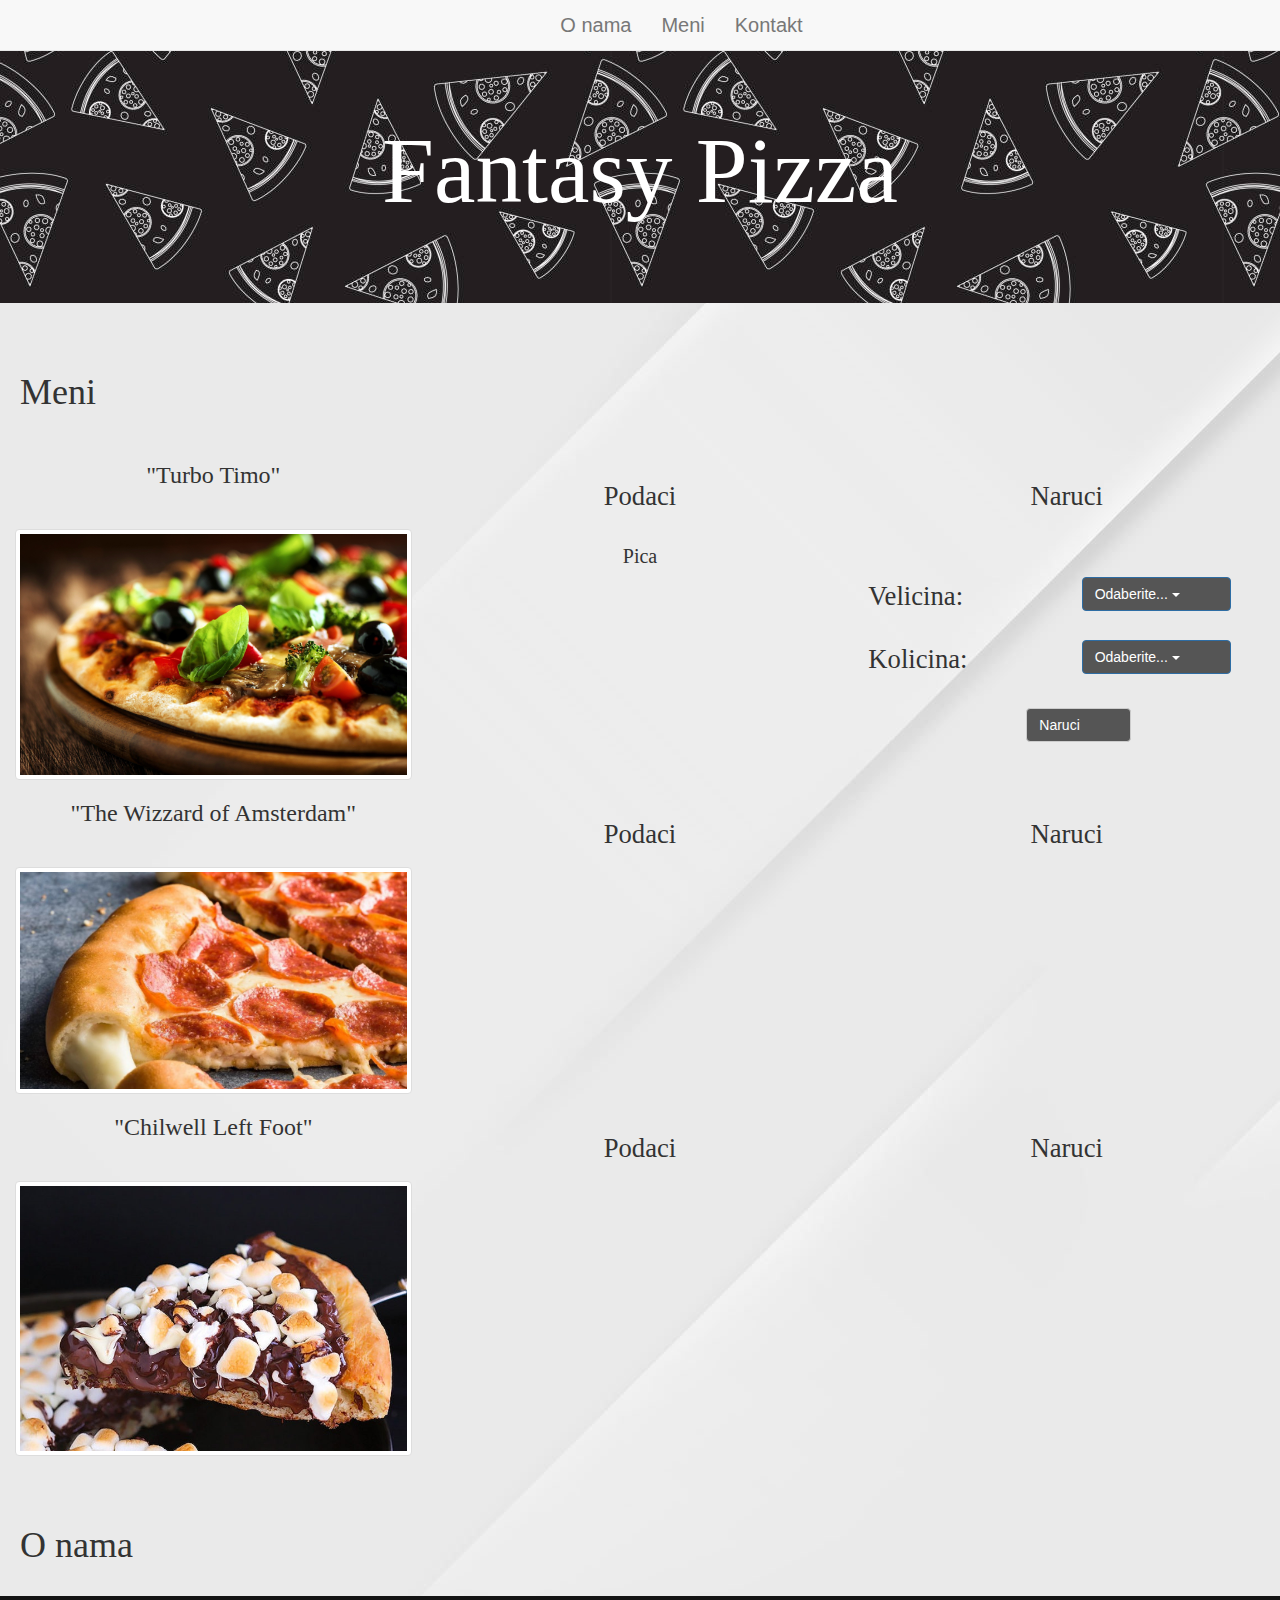
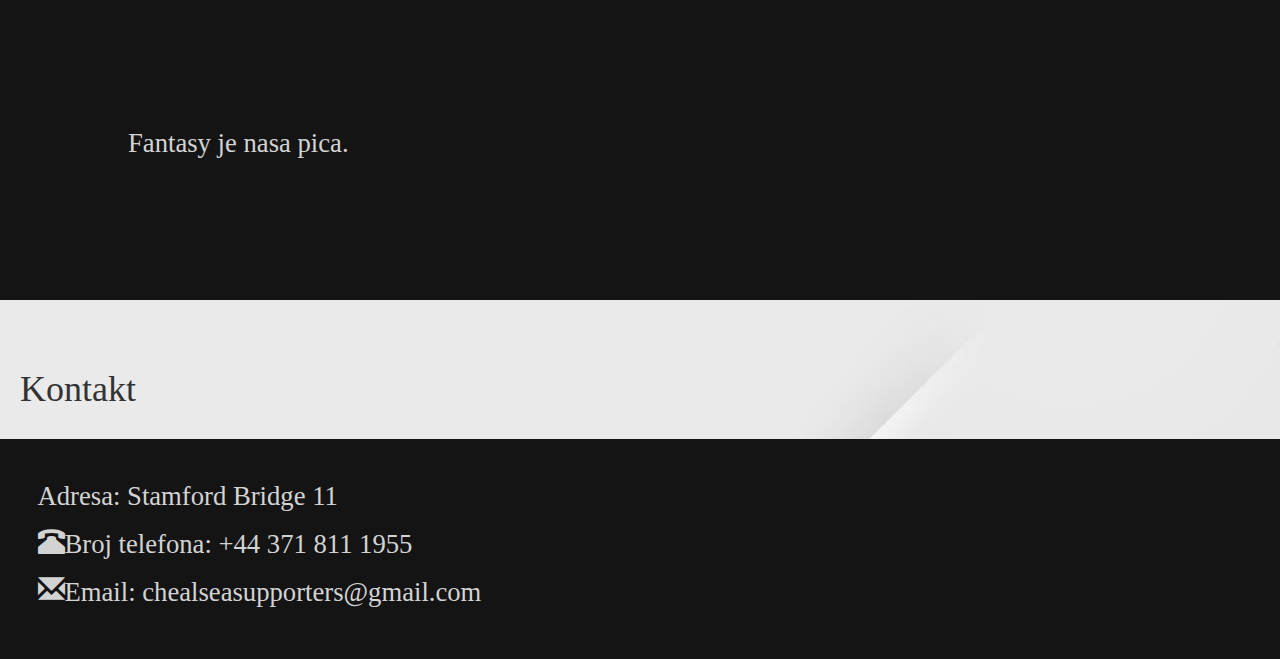
==== hw-2/domaci2.html @ 075308fd "promena" ====
<!DOCTYPE html>
<html>
<head>
	<meta charset="utf-8">
	<meta name="viewport" content="width=device-width, initial-scale=1">
  <link rel="stylesheet" href="https://maxcdn.bootstrapcdn.com/bootstrap/3.4.1/css/bootstrap.min.css">
  <script src="https://ajax.googleapis.com/ajax/libs/jquery/3.5.1/jquery.min.js"></script>
  <script src="https://maxcdn.bootstrapcdn.com/bootstrap/3.4.1/js/bootstrap.min.js"></script>
  <link rel="stylesheet" href="domaci2.css">
</head>


<body>
<nav class="navbar navbar-default navbar-fixed-top" ;>
		<div class="container-fluid">
			<div class="row">
				<ul class="nav navbar-nav" style="padding-left: 42.6%;">
					<li><a href="#Onama"> O nama</a></li>
					<li><a href="#Meni"> Meni</a></li>
					<li><a href="#Kontakt"> Kontakt</a></li>
			</div>
		</div>
	</nav>

	<div class="container-fluid" style="background-image: url('tamnapozadina.jpg');">
		<div class="row">
			<div class="col-md-12" style="padding-top: 50px; padding-bottom: 50px; background-image: url('pozadina.jpg');">
				<h1 style="font-size: 70pt; font-family: Cursive; text-align: center; color : white; ">
				    Fantasy Pizza</h1>
			</div>
		</div>

		<div class="row";>
			<h1 id="Meni">Meni</h1>
		</div>



		<div class="row">
			<div class="col-md-4";>
				<h4>"Turbo Timo"</h4>
				<img src="pica1.jpg" class="img-thumbnail">
			</div>
			<div class="col-md-4">
				<h3>Podaci</h3>
				<p style="font-size: 15pt; text-align: center; padding-top: 20px;"> Pica </p>
			</div>
		
			
			<div class="col-md-4">
				<h3 style="margin-bottom: 50px;">Naruci</h3>

				<div class="row">

					<div class="col-md-6">
						<p style="padding-top: 15px;">Velicina: </p>
					</div>

					<div class="col-md-6">
						<div class="dropdown">
	  						<button class="btn btn-primary dropdown-toggle" type="button" data-toggle="dropdown" style="background-color: #555555; color:white;">Odaberite...
	  						<span class="caret"></span></button>
	  						<ul class="dropdown-menu">
							    <li><a>vel1</a></li>
							    <li><a>vel2</a></li>
							    <li><a>vel3</a></li>
					  		</ul>
						</div>
					</div>



				</div>


				<div class="row">

					<div class="col-md-6">
						<p style="padding-top: 15px;">Kolicina: </p>
					</div>

					<div class="col-md-6">
						<div class="dropdown">
	  						<button class="btn btn-primary dropdown-toggle" type="button" data-toggle="dropdown" style="background-color: #555555; color:white;">Odaberite...
	  						<span class="caret"></span></button>
	  						<ul class="dropdown-menu">
							    <li><a>koll1</a></li>
							    <li><a>kol2</a></li>
							    <li><a>kol3</a></li>
					  		</ul>
						</div>
					</div>



				</div>


				<div class="row">
						<button type="button" class="btn btn-default" style="background-color: #555555; color:white;">Naruci</button>
					
				</div>
				</div>

		</div>



         <div class="row">
			<div class="col-md-4">
				<h4>"The Wizzard of Amsterdam"</h4>
				<img src="pica2.jpg" class="img-thumbnail">
			</div>
			<div class="col-md-4">
				<h3>Podaci</h3>
			</div>
			<div class="col-md-4">
				<h3>Naruci</h3>
			</div>
		</div>



		<div class="row">
			<div class="col-md-4">
				<h4>"Chilwell Left Foot"</h4>
				<img src="pica3.jpg" class="img-thumbnail">
			</div>
			<div class="col-md-4">
				<h3>Podaci</h3>
			</div>
			<div class="col-md-4">
				<h3>Naruci</h3>
			</div>
		</div>

		<div class="row">
			<h1 id="Onama">O nama</h1>
		</div>

		<div class="row">
			<div class="col-md-12" style="padding: 10%;background-color: rgb(20, 20, 20);color: lightgrey;">
				<p class="p1">Fantasy je nasa pica.</p>
			</div>
		</div>


	</div>
	<footer class="container-fluid">
		<div class="row" style="background-image: url('tamnapozadina.jpg');">
				<h1 id="Kontakt" >Kontakt</h1>
		</div>

		<div class="row" style="padding: 3%; background-color: rgb(20, 20, 20); color: lightgrey; ">
			<p>Adresa: Stamford Bridge 11</p>
			<p><span class="glyphicon glyphicon-phone-alt"></span>Broj telefona: +44 371 811 1955</p>
			<p><span class="glyphicon glyphicon-envelope"></span>Email: chealseasupporters@gmail.com</p>

		</div>
	</footer>

</body>
</html>



</body>
</html>
---- hw-2/domaci2.css ----
a{
	color: white;
	font-size: 15pt;
}
a:link{

	text-decoration: none;

}
h1{
	margin-top: 50px;
	padding: 20px;
	font-family: Cursive;
}


h3{
	text-align: center;
	margin-top: 40px;
	font-family: Cursive;
	font-size: 20pt;
}

img{
	width:100%;
	height: 350px;
	margin-top: 30px;
	
}
p{
	font-size:20pt;
	font-family: Cursive;


}

h4{
	text-align: center;
	margin-top: 20px;
	font-family: Cursive;
	font-size: 18pt;
}
.dropdown-toggle{
	margin-top: 15px;
	text-align: center;
	padding-right: 50px; 
}

.btn-default{
	float: left;
	padding-right: 50px;
	margin-left: 173px;
	margin-top: 20px;
}
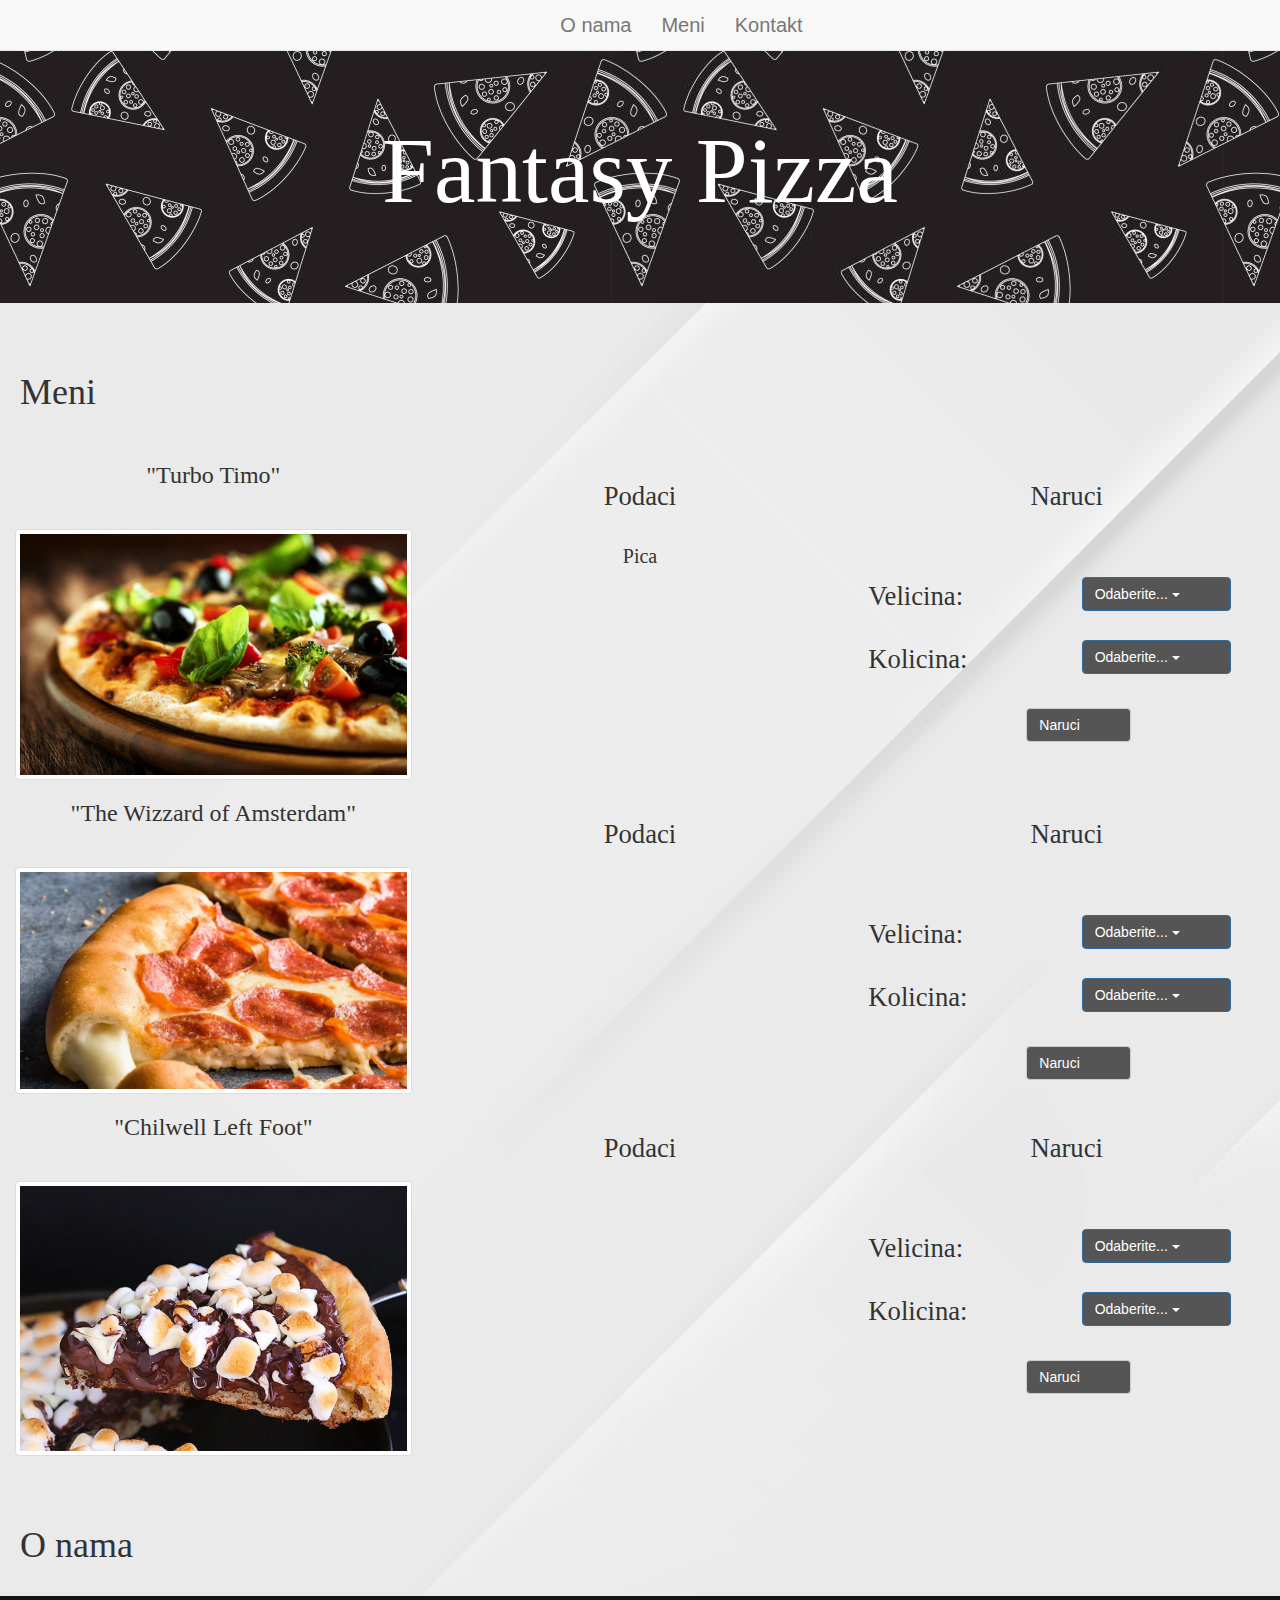
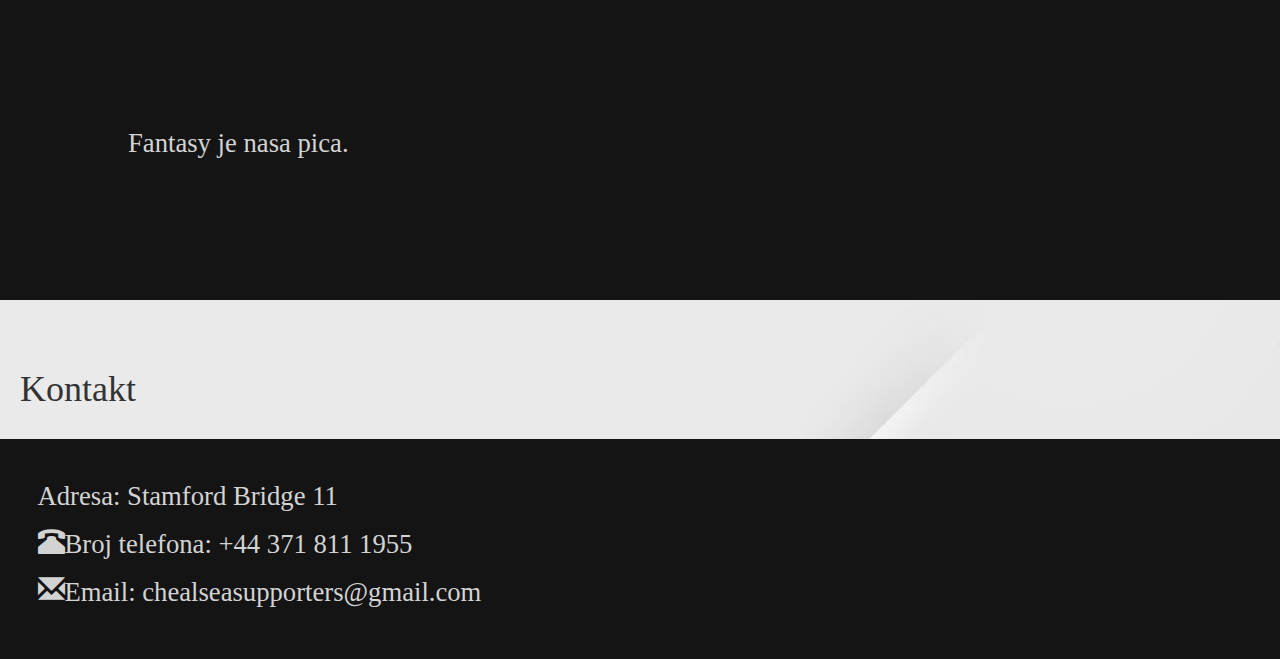
==== commit 08b59f0e: "promena" ====
--- a/hw-2/domaci2.html
+++ b/hw-2/domaci2.html
@@ -61,9 +61,9 @@
 	  						<button class="btn btn-primary dropdown-toggle" type="button" data-toggle="dropdown" style="background-color: #555555; color:white;">Odaberite...
 	  						<span class="caret"></span></button>
 	  						<ul class="dropdown-menu">
-							    <li><a>vel1</a></li>
-							    <li><a>vel2</a></li>
-							    <li><a>vel3</a></li>
+							    <li><a>22cm</a></li>
+							    <li><a>30cm</a></li>
+							    <li><a>50cm</a></li>
 					  		</ul>
 						</div>
 					</div>
@@ -84,9 +84,9 @@
 	  						<button class="btn btn-primary dropdown-toggle" type="button" data-toggle="dropdown" style="background-color: #555555; color:white;">Odaberite...
 	  						<span class="caret"></span></button>
 	  						<ul class="dropdown-menu">
-							    <li><a>koll1</a></li>
-							    <li><a>kol2</a></li>
-							    <li><a>kol3</a></li>
+							    <li><a>1</a></li>
+							    <li><a>2</a></li>
+							    <li><a>3</a></li>
 					  		</ul>
 						</div>
 					</div>
@@ -114,9 +114,62 @@
 			<div class="col-md-4">
 				<h3>Podaci</h3>
 			</div>
-			<div class="col-md-4">
-				<h3>Naruci</h3>
-			</div>
+			
+			<div class="col-md-4">
+				<h3 style="margin-bottom: 50px;">Naruci</h3>
+
+				<div class="row">
+
+					<div class="col-md-6">
+						<p style="padding-top: 15px;">Velicina: </p>
+					</div>
+
+					<div class="col-md-6">
+						<div class="dropdown">
+	  						<button class="btn btn-primary dropdown-toggle" type="button" data-toggle="dropdown" style="background-color: #555555; color:white;">Odaberite...
+	  						<span class="caret"></span></button>
+	  						<ul class="dropdown-menu">
+							    <li><a>22cm</a></li>
+							    <li><a>30cm</a></li>
+							    <li><a>50cm</a></li>
+					  		</ul>
+						</div>
+					</div>
+
+
+
+				</div>
+
+
+				<div class="row">
+
+					<div class="col-md-6">
+						<p style="padding-top: 15px;">Kolicina: </p>
+					</div>
+
+					<div class="col-md-6">
+						<div class="dropdown">
+	  						<button class="btn btn-primary dropdown-toggle" type="button" data-toggle="dropdown" style="background-color: #555555; color:white;">Odaberite...
+	  						<span class="caret"></span></button>
+	  						<ul class="dropdown-menu">
+							    <li><a>1</a></li>
+							    <li><a>2</a></li>
+							    <li><a>3</a></li>
+					  		</ul>
+						</div>
+					</div>
+
+
+
+				</div>
+
+
+				<div class="row">
+						<button type="button" class="btn btn-default" style="background-color: #555555; color:white;">Naruci</button>
+					
+				</div>
+				</div>
+
 		</div>
 
 
@@ -130,8 +183,61 @@
 				<h3>Podaci</h3>
 			</div>
 			<div class="col-md-4">
-				<h3>Naruci</h3>
-			</div>
+				<h3 style="margin-bottom: 50px;">Naruci</h3>
+
+				<div class="row">
+
+					<div class="col-md-6">
+						<p style="padding-top: 15px;">Velicina: </p>
+					</div>
+
+					<div class="col-md-6">
+						<div class="dropdown">
+	  						<button class="btn btn-primary dropdown-toggle" type="button" data-toggle="dropdown" style="background-color: #555555; color:white;">Odaberite...
+	  						<span class="caret"></span></button>
+	  						<ul class="dropdown-menu">
+							    <li><a>22cm</a></li>
+							    <li><a>30cm</a></li>
+							    <li><a>50cm</a></li>
+					  		</ul>
+						</div>
+					</div>
+
+
+
+				</div>
+
+
+				<div class="row">
+
+					<div class="col-md-6">
+						<p style="padding-top: 15px;">Kolicina: </p>
+					</div>
+
+					<div class="col-md-6">
+						<div class="dropdown">
+	  						<button class="btn btn-primary dropdown-toggle" type="button" data-toggle="dropdown" style="background-color: #555555; color:white;">Odaberite...
+	  						<span class="caret"></span></button>
+	  						<ul class="dropdown-menu">
+							    <li><a>1</a></li>
+							    <li><a>2</a></li>
+							    <li><a>3</a></li>
+					  		</ul>
+						</div>
+					</div>
+
+
+
+				</div>
+
+
+				<div class="row">
+						<button type="button" class="btn btn-default" style="background-color: #555555; color:white;">Naruci</button>
+					
+				</div>
+				</div>
+
+		
 		</div>
 
 		<div class="row">
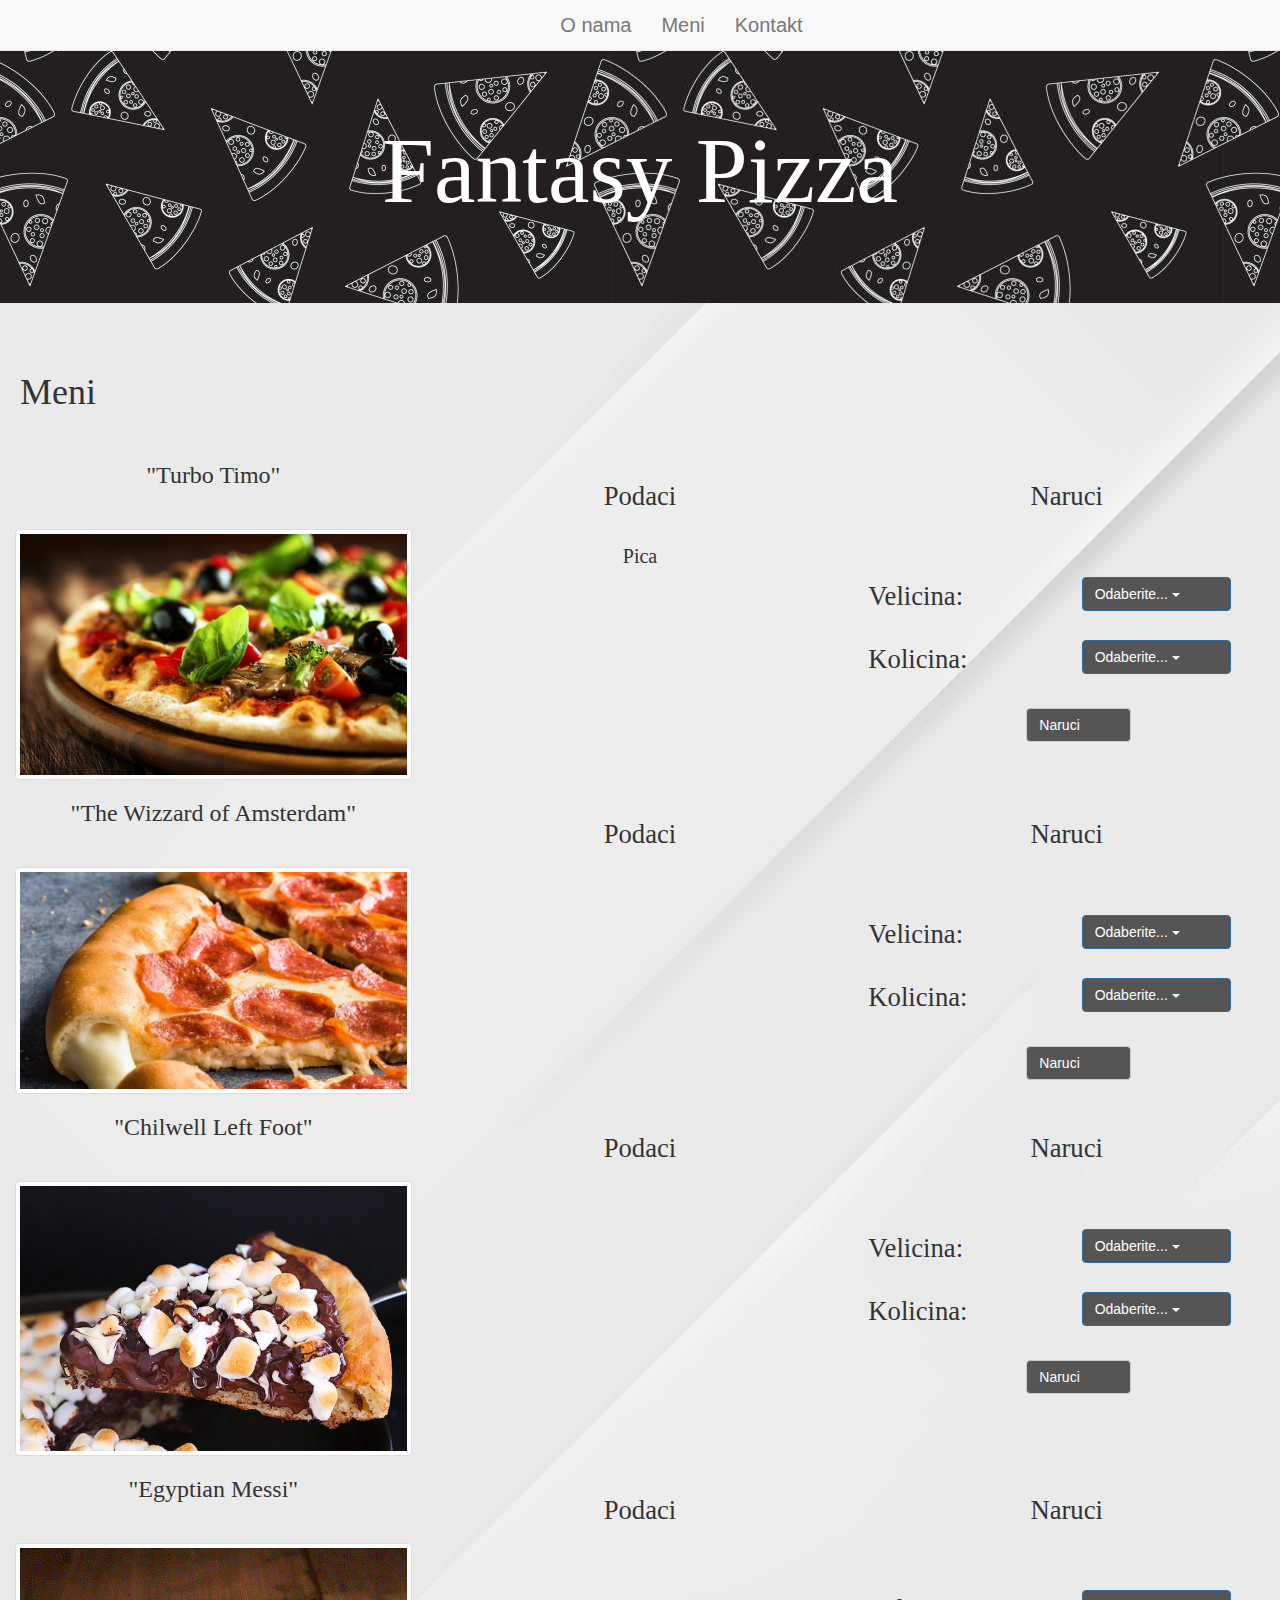
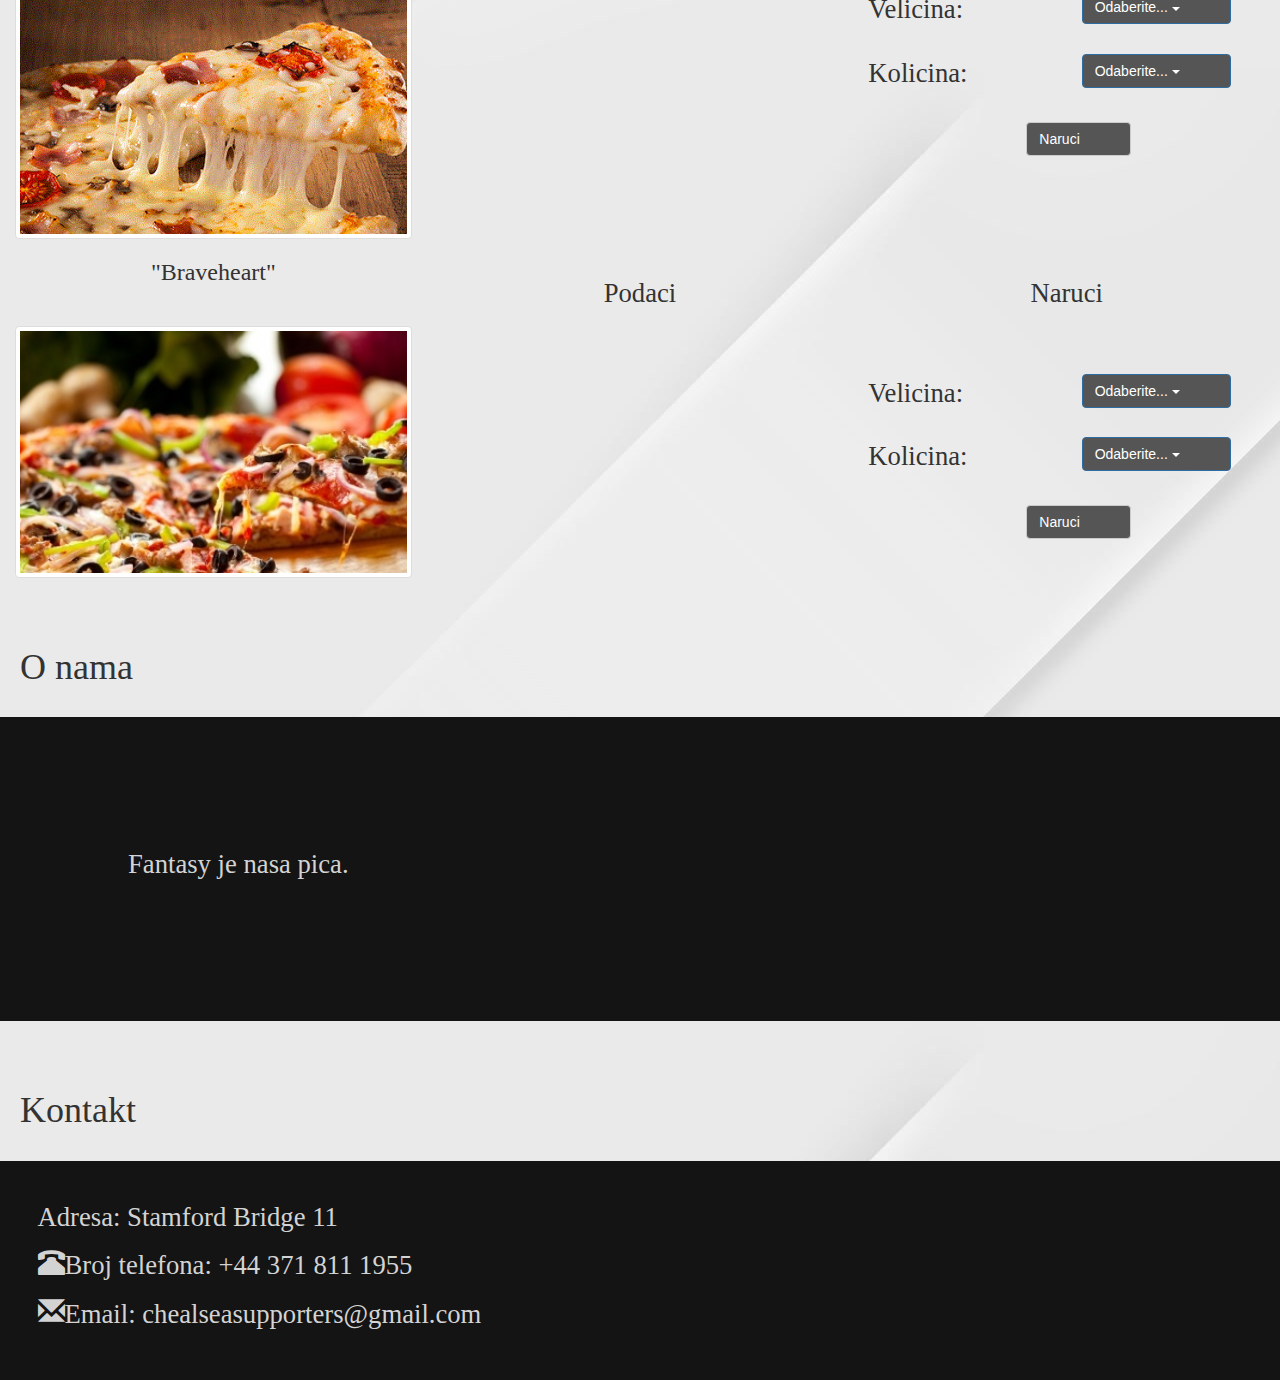
==== commit 5df78a4c: "promena" ====
--- a/hw-2/domaci2.html
+++ b/hw-2/domaci2.html
@@ -239,6 +239,133 @@
 
 		
 		</div>
+		<div class="row">
+			<div class="col-md-4">
+				<h4>"Egyptian Messi"</h4>
+				<img src="pica4.jpg" class="img-thumbnail">
+			</div>
+			<div class="col-md-4">
+				<h3>Podaci</h3>
+			</div>
+			<div class="col-md-4">
+				<h3 style="margin-bottom: 50px;">Naruci</h3>
+
+				<div class="row">
+
+					<div class="col-md-6">
+						<p style="padding-top: 15px;">Velicina: </p>
+					</div>
+
+					<div class="col-md-6">
+						<div class="dropdown">
+	  						<button class="btn btn-primary dropdown-toggle" type="button" data-toggle="dropdown" style="background-color: #555555; color:white;">Odaberite...
+	  						<span class="caret"></span></button>
+	  						<ul class="dropdown-menu">
+							    <li><a>22cm</a></li>
+							    <li><a>30cm</a></li>
+							    <li><a>50cm</a></li>
+					  		</ul>
+						</div>
+					</div>
+
+
+
+				</div>
+
+
+				<div class="row">
+
+					<div class="col-md-6">
+						<p style="padding-top: 15px;">Kolicina: </p>
+					</div>
+
+					<div class="col-md-6">
+						<div class="dropdown">
+	  						<button class="btn btn-primary dropdown-toggle" type="button" data-toggle="dropdown" style="background-color: #555555; color:white;">Odaberite...
+	  						<span class="caret"></span></button>
+	  						<ul class="dropdown-menu">
+							    <li><a>1</a></li>
+							    <li><a>2</a></li>
+							    <li><a>3</a></li>
+					  		</ul>
+						</div>
+					</div>
+
+
+
+				</div>
+
+
+				<div class="row">
+						<button type="button" class="btn btn-default" style="background-color: #555555; color:white;">Naruci</button>
+					
+				</div>
+				</div>
+			</div>
+			<div class="row">
+			<div class="col-md-4">
+				<h4>"Braveheart"</h4>
+				<img src="pica5.jpg" class="img-thumbnail">
+			</div>
+			<div class="col-md-4">
+				<h3>Podaci</h3>
+			</div>
+			<div class="col-md-4">
+				<h3 style="margin-bottom: 50px;">Naruci</h3>
+
+				<div class="row">
+
+					<div class="col-md-6">
+						<p style="padding-top: 15px;">Velicina: </p>
+					</div>
+
+					<div class="col-md-6">
+						<div class="dropdown">
+	  						<button class="btn btn-primary dropdown-toggle" type="button" data-toggle="dropdown" style="background-color: #555555; color:white;">Odaberite...
+	  						<span class="caret"></span></button>
+	  						<ul class="dropdown-menu">
+							    <li><a>22cm</a></li>
+							    <li><a>30cm</a></li>
+							    <li><a>50cm</a></li>
+					  		</ul>
+						</div>
+					</div>
+
+
+
+				</div>
+
+
+				<div class="row">
+
+					<div class="col-md-6">
+						<p style="padding-top: 15px;">Kolicina: </p>
+					</div>
+
+					<div class="col-md-6">
+						<div class="dropdown">
+	  						<button class="btn btn-primary dropdown-toggle" type="button" data-toggle="dropdown" style="background-color: #555555; color:white;">Odaberite...
+	  						<span class="caret"></span></button>
+	  						<ul class="dropdown-menu">
+							    <li><a>1</a></li>
+							    <li><a>2</a></li>
+							    <li><a>3</a></li>
+					  		</ul>
+						</div>
+					</div>
+
+
+
+				</div>
+
+
+				<div class="row">
+						<button type="button" class="btn btn-default" style="background-color: #555555; color:white;">Naruci</button>
+					
+				</div>
+				</div>
+			</div>
+
 
 		<div class="row">
 			<h1 id="Onama">O nama</h1>
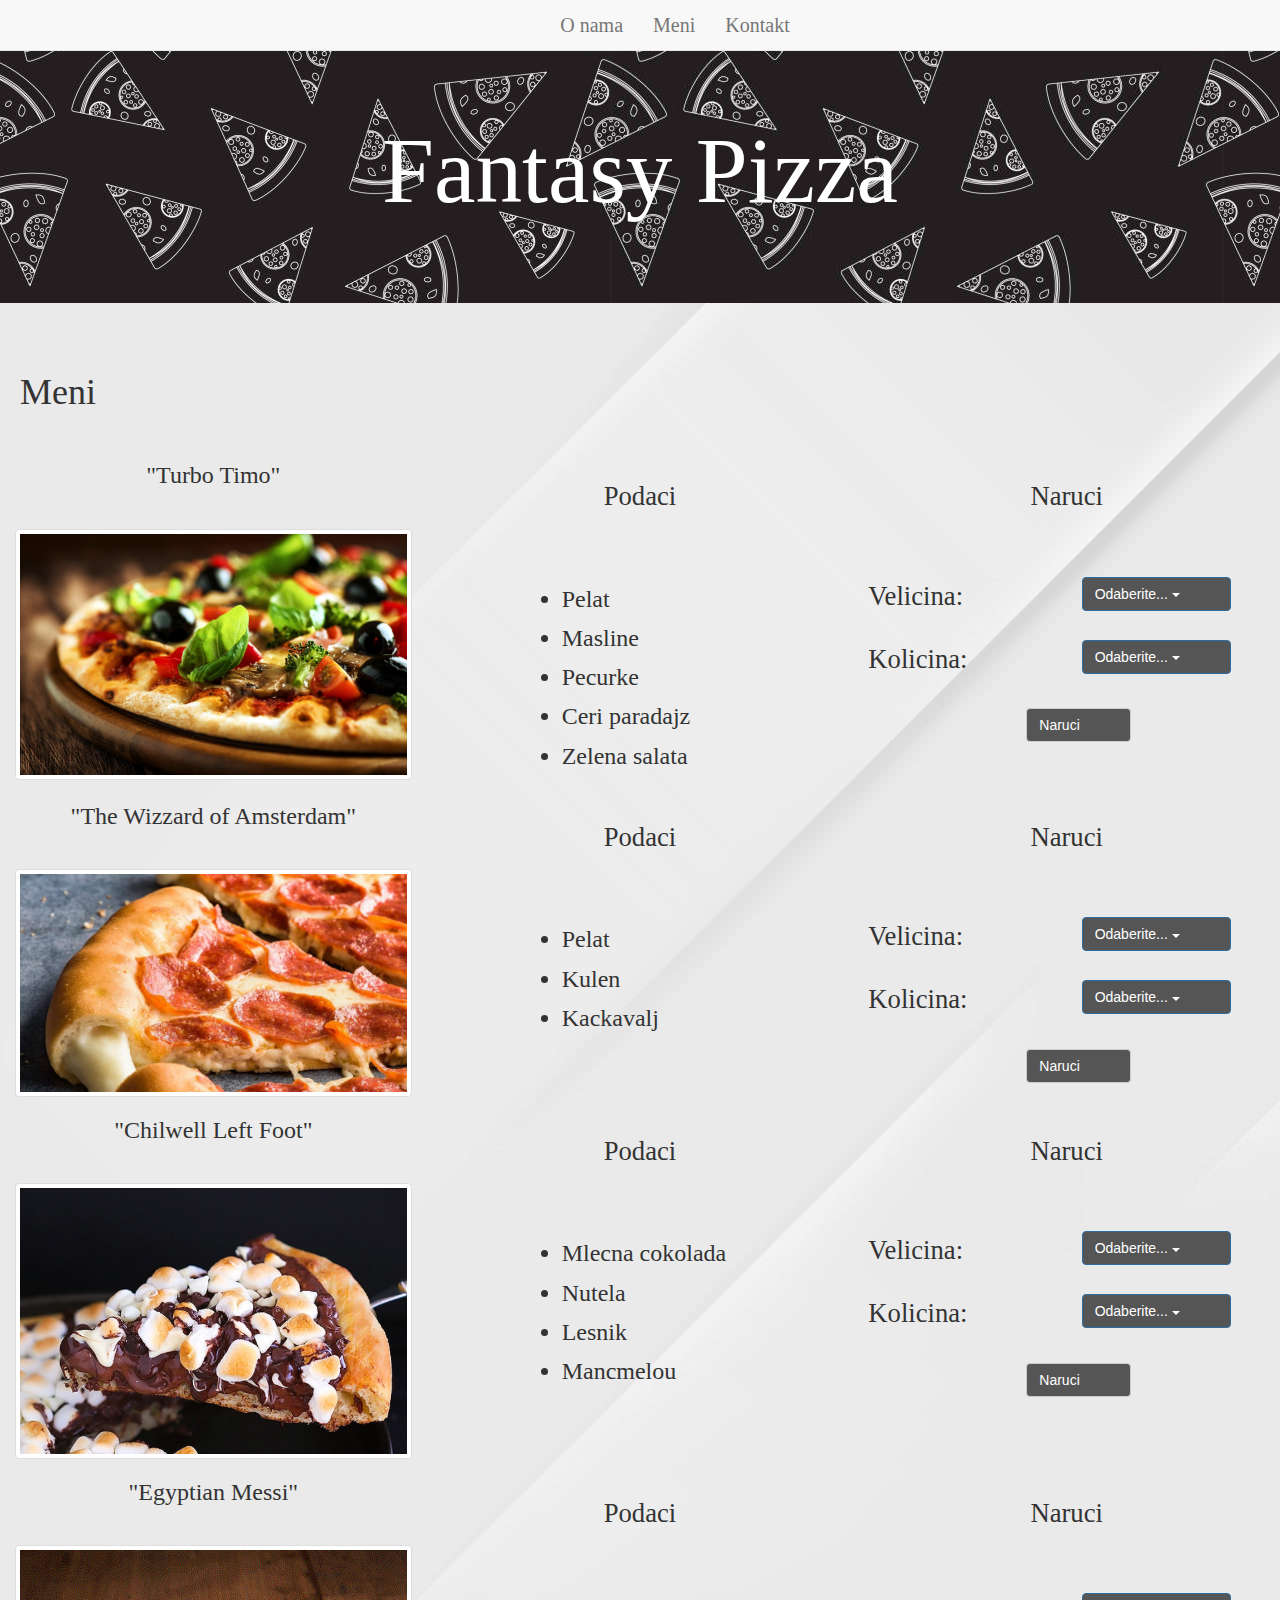
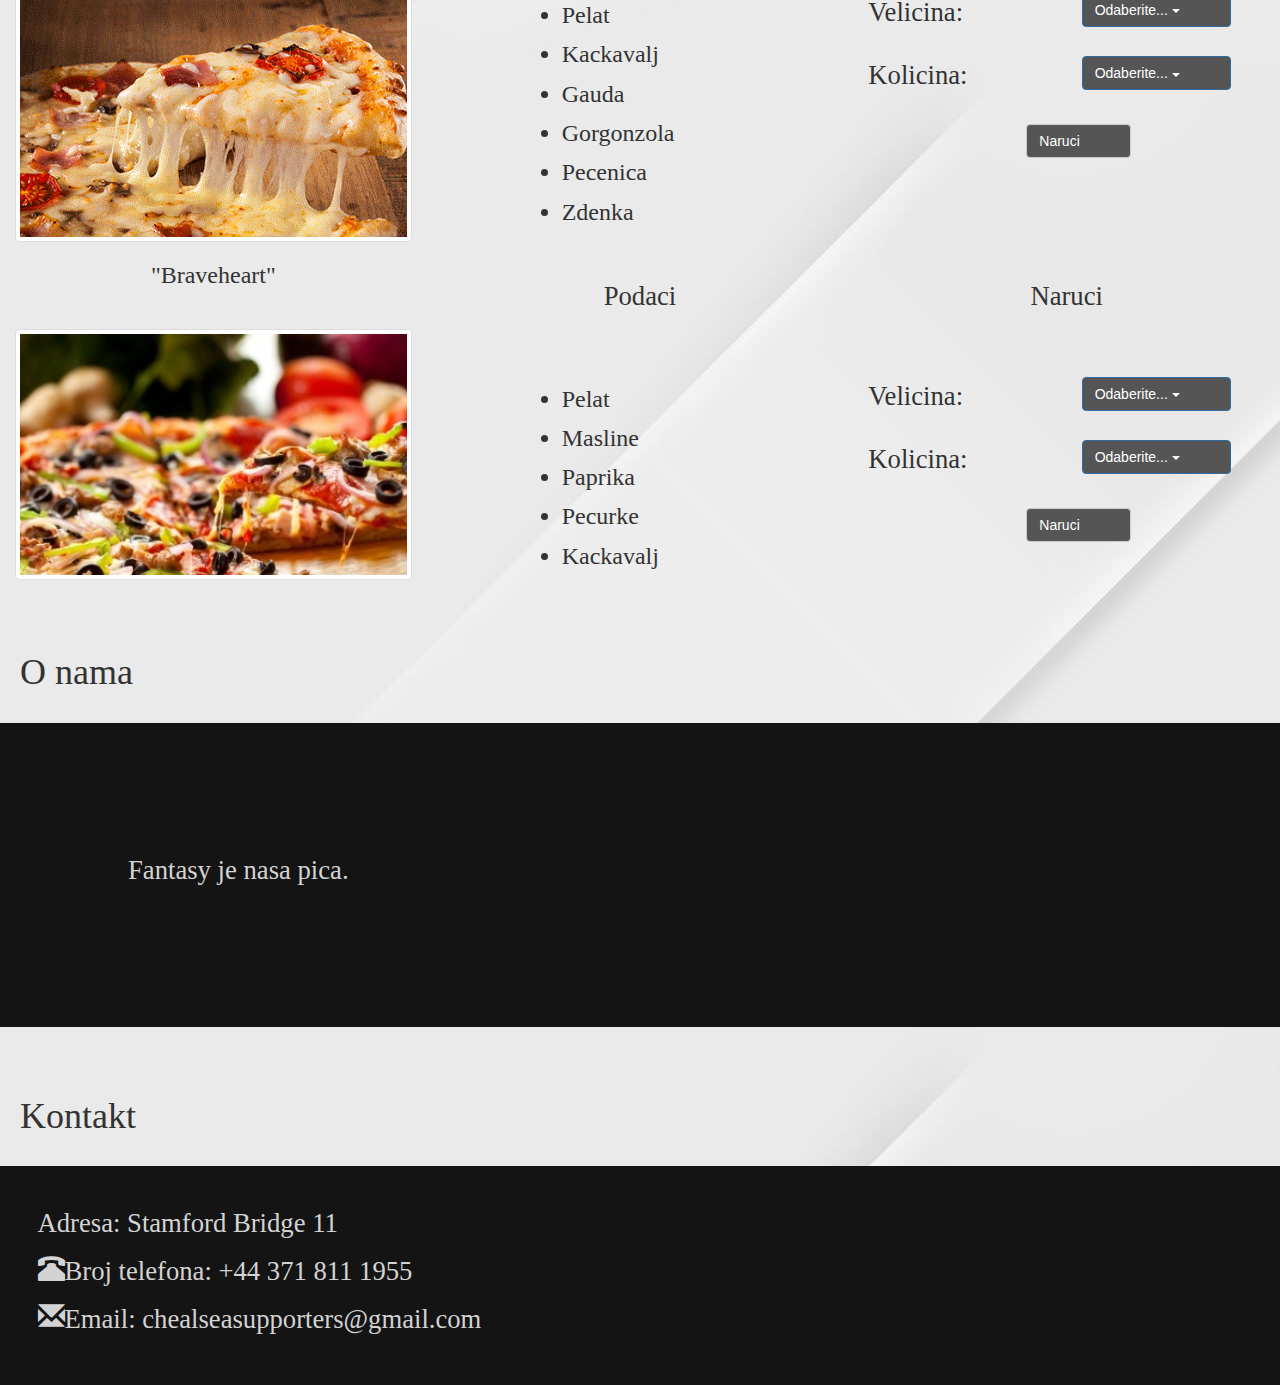
==== commit cc75efc8: "sastojci" ====
--- a/hw-2/domaci2.html
+++ b/hw-2/domaci2.html
@@ -43,7 +43,13 @@
 			</div>
 			<div class="col-md-4">
 				<h3>Podaci</h3>
-				<p style="font-size: 15pt; text-align: center; padding-top: 20px;"> Pica </p>
+				<ul style="margin-left : 80px;">
+				<li style="font-size: 18pt;  padding-top: 60px;"> Pelat </li>
+					<li style="font-size: 18pt;  padding-top: 5px;"> Masline </li>
+					<li style="font-size: 18pt;  padding-top: 5px;"> Pecurke </li>
+					<li style="font-size: 18pt;  padding-top: 5px;"> Ceri paradajz </li>
+					<li style="font-size: 18pt;  padding-top: 5px;"> Zelena salata </li>
+</ul>
 			</div>
 		
 			
@@ -113,6 +119,13 @@
 			</div>
 			<div class="col-md-4">
 				<h3>Podaci</h3>
+				<ul style="margin-left : 80px;">
+				<li style="font-size: 18pt;  padding-top: 60px;"> Pelat </li>
+					<li style="font-size: 18pt;  padding-top: 5px;"> Kulen </li>
+					<li style="font-size: 18pt;  padding-top: 5px;"> Kackavalj </li>
+					
+					
+</ul>
 			</div>
 			
 			<div class="col-md-4">
@@ -181,6 +194,13 @@
 			</div>
 			<div class="col-md-4">
 				<h3>Podaci</h3>
+				<ul style="margin-left : 80px;">
+				<li style="font-size: 18pt;  padding-top: 60px;"> Mlecna cokolada </li>
+					<li style="font-size: 18pt;  padding-top: 5px;"> Nutela </li>
+					<li style="font-size: 18pt;  padding-top: 5px;"> Lesnik </li>
+					<li style="font-size: 18pt;  padding-top: 5px;"> Mancmelou </li>
+				
+</ul>
 			</div>
 			<div class="col-md-4">
 				<h3 style="margin-bottom: 50px;">Naruci</h3>
@@ -246,6 +266,16 @@
 			</div>
 			<div class="col-md-4">
 				<h3>Podaci</h3>
+				<ul style="margin-left : 80px;">
+				<li style="font-size: 18pt;  padding-top: 60px;"> Pelat </li>
+					<li style="font-size: 18pt;  padding-top: 5px;"> Kackavalj </li>
+					<li style="font-size: 18pt;  padding-top: 5px;"> Gauda </li>
+					<li style="font-size: 18pt;  padding-top: 5px;"> Gorgonzola </li>
+					<li style="font-size: 18pt;  padding-top: 5px;"> Pecenica </li>
+					<li style="font-size: 18pt;  padding-top: 5px;"> Zdenka </li>
+
+
+</ul>
 			</div>
 			<div class="col-md-4">
 				<h3 style="margin-bottom: 50px;">Naruci</h3>
@@ -309,6 +339,13 @@
 			</div>
 			<div class="col-md-4">
 				<h3>Podaci</h3>
+				<ul style="margin-left : 80px;">
+				<li style="font-size: 18pt;  padding-top: 60px;"> Pelat </li>
+					<li style="font-size: 18pt;  padding-top: 5px;"> Masline </li>
+					<li style="font-size: 18pt;  padding-top: 5px;"> Paprika </li>
+					<li style="font-size: 18pt;  padding-top: 5px;"> Pecurke </li>
+					<li style="font-size: 18pt;  padding-top: 5px;"> Kackavalj </li>
+</ul>
 			</div>
 			<div class="col-md-4">
 				<h3 style="margin-bottom: 50px;">Naruci</h3>
--- a/hw-2/domaci2.css
+++ b/hw-2/domaci2.css
@@ -51,4 +51,7 @@
 	padding-right: 50px;
 	margin-left: 173px;
 	margin-top: 20px;
+}
+ul{
+	font-family: Cursive;
 }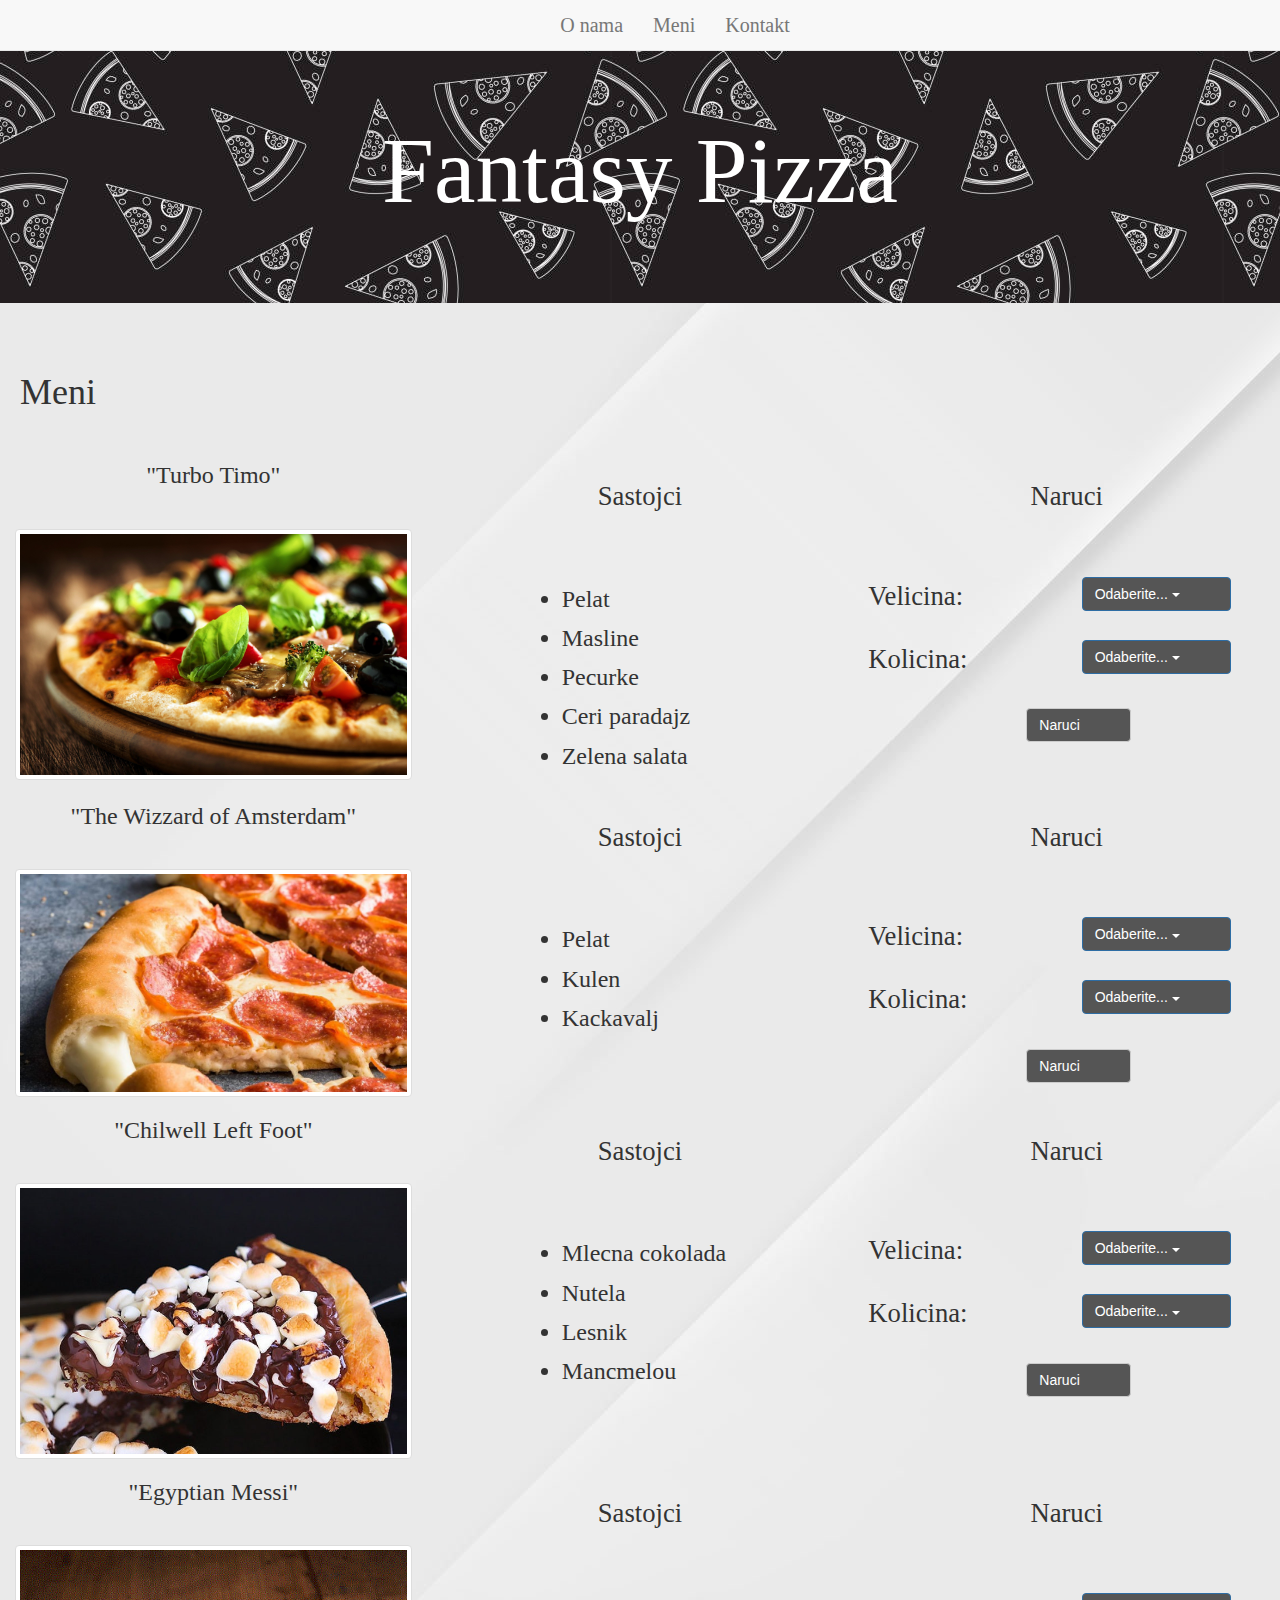
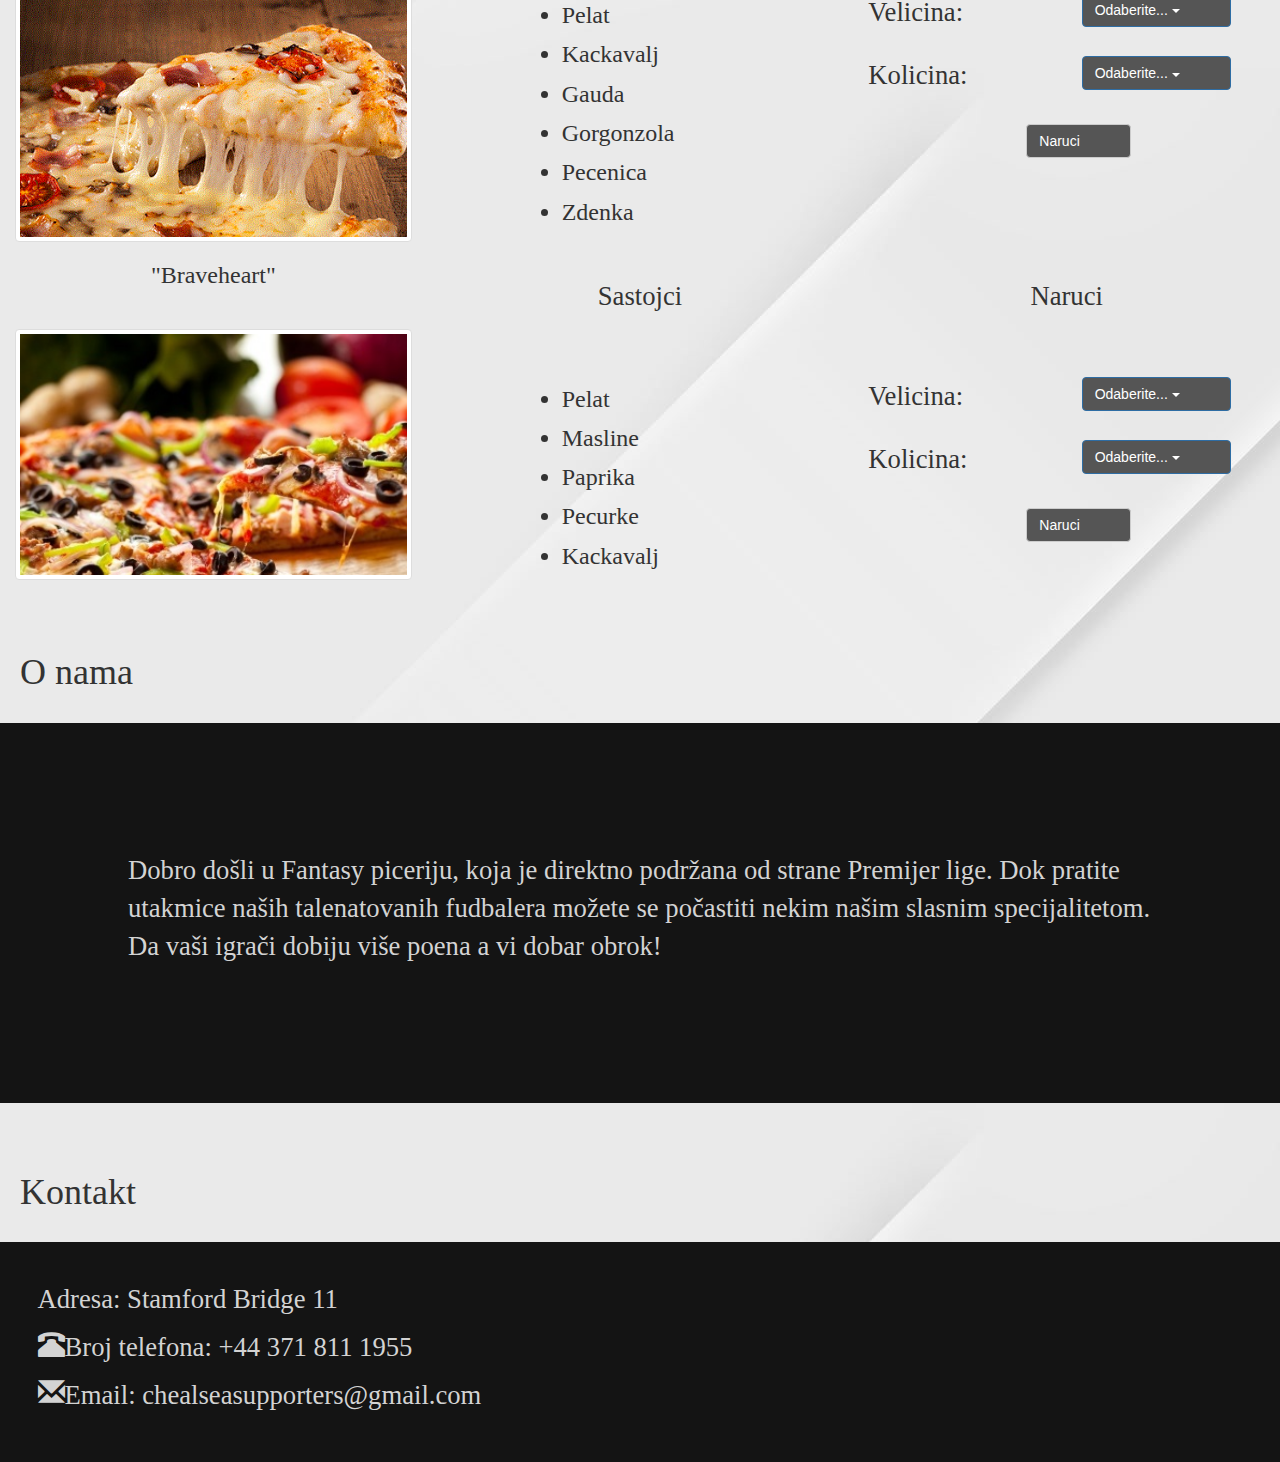
==== commit 30750912: "promena" ====
--- a/hw-2/domaci2.html
+++ b/hw-2/domaci2.html
@@ -42,7 +42,7 @@
 				<img src="pica1.jpg" class="img-thumbnail">
 			</div>
 			<div class="col-md-4">
-				<h3>Podaci</h3>
+				<h3>Sastojci</h3>
 				<ul style="margin-left : 80px;">
 				<li style="font-size: 18pt;  padding-top: 60px;"> Pelat </li>
 					<li style="font-size: 18pt;  padding-top: 5px;"> Masline </li>
@@ -118,7 +118,7 @@
 				<img src="pica2.jpg" class="img-thumbnail">
 			</div>
 			<div class="col-md-4">
-				<h3>Podaci</h3>
+				<h3>Sastojci</h3>
 				<ul style="margin-left : 80px;">
 				<li style="font-size: 18pt;  padding-top: 60px;"> Pelat </li>
 					<li style="font-size: 18pt;  padding-top: 5px;"> Kulen </li>
@@ -193,7 +193,7 @@
 				<img src="pica3.jpg" class="img-thumbnail">
 			</div>
 			<div class="col-md-4">
-				<h3>Podaci</h3>
+				<h3>Sastojci</h3>
 				<ul style="margin-left : 80px;">
 				<li style="font-size: 18pt;  padding-top: 60px;"> Mlecna cokolada </li>
 					<li style="font-size: 18pt;  padding-top: 5px;"> Nutela </li>
@@ -265,7 +265,7 @@
 				<img src="pica4.jpg" class="img-thumbnail">
 			</div>
 			<div class="col-md-4">
-				<h3>Podaci</h3>
+				<h3>Sastojci</h3>
 				<ul style="margin-left : 80px;">
 				<li style="font-size: 18pt;  padding-top: 60px;"> Pelat </li>
 					<li style="font-size: 18pt;  padding-top: 5px;"> Kackavalj </li>
@@ -338,7 +338,7 @@
 				<img src="pica5.jpg" class="img-thumbnail">
 			</div>
 			<div class="col-md-4">
-				<h3>Podaci</h3>
+				<h3>Sastojci</h3>
 				<ul style="margin-left : 80px;">
 				<li style="font-size: 18pt;  padding-top: 60px;"> Pelat </li>
 					<li style="font-size: 18pt;  padding-top: 5px;"> Masline </li>
@@ -410,7 +410,7 @@
 
 		<div class="row">
 			<div class="col-md-12" style="padding: 10%;background-color: rgb(20, 20, 20);color: lightgrey;">
-				<p class="p1">Fantasy je nasa pica.</p>
+				<p class="p1">Dobro došli u Fantasy piceriju, koja je direktno podržana od strane Premijer lige. Dok pratite utakmice naših talenatovanih fudbalera možete se počastiti nekim našim slasnim specijalitetom. Da vaši igrači dobiju više poena a vi dobar obrok!</p>
 			</div>
 		</div>
 
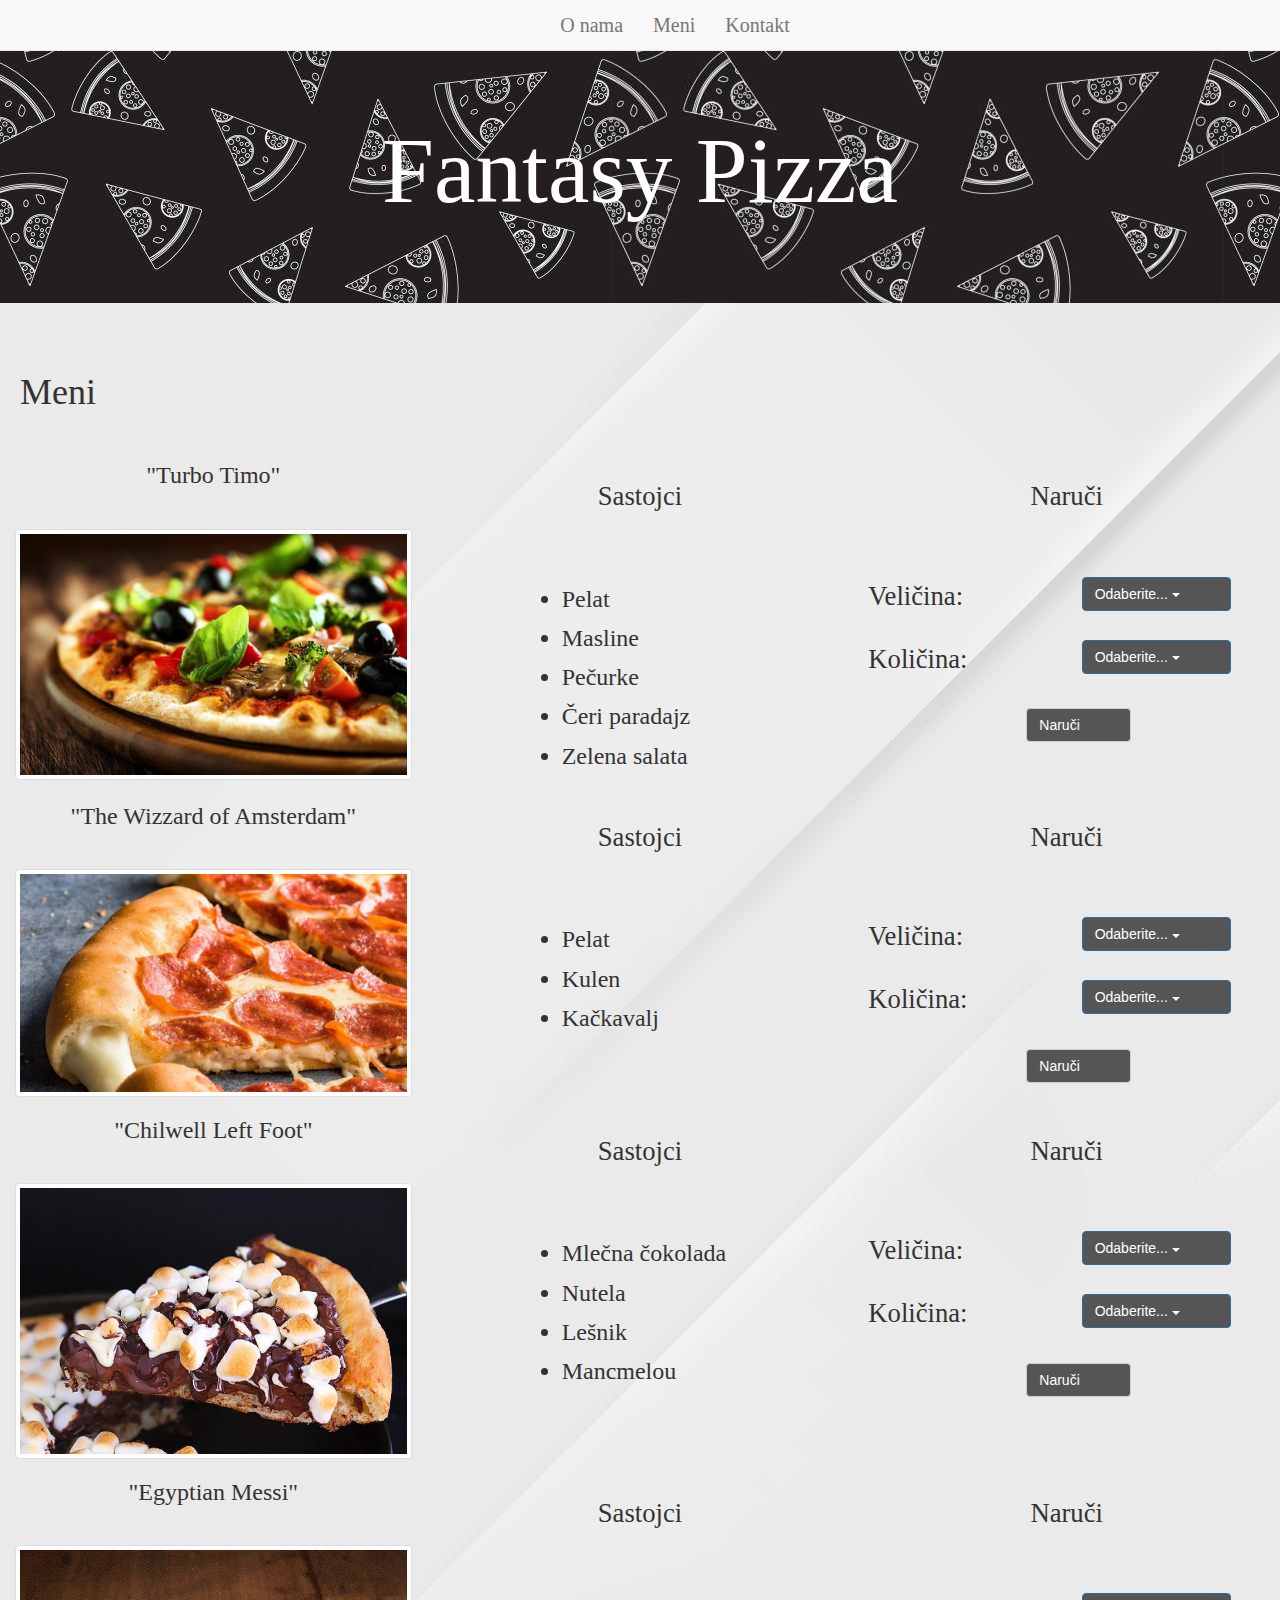
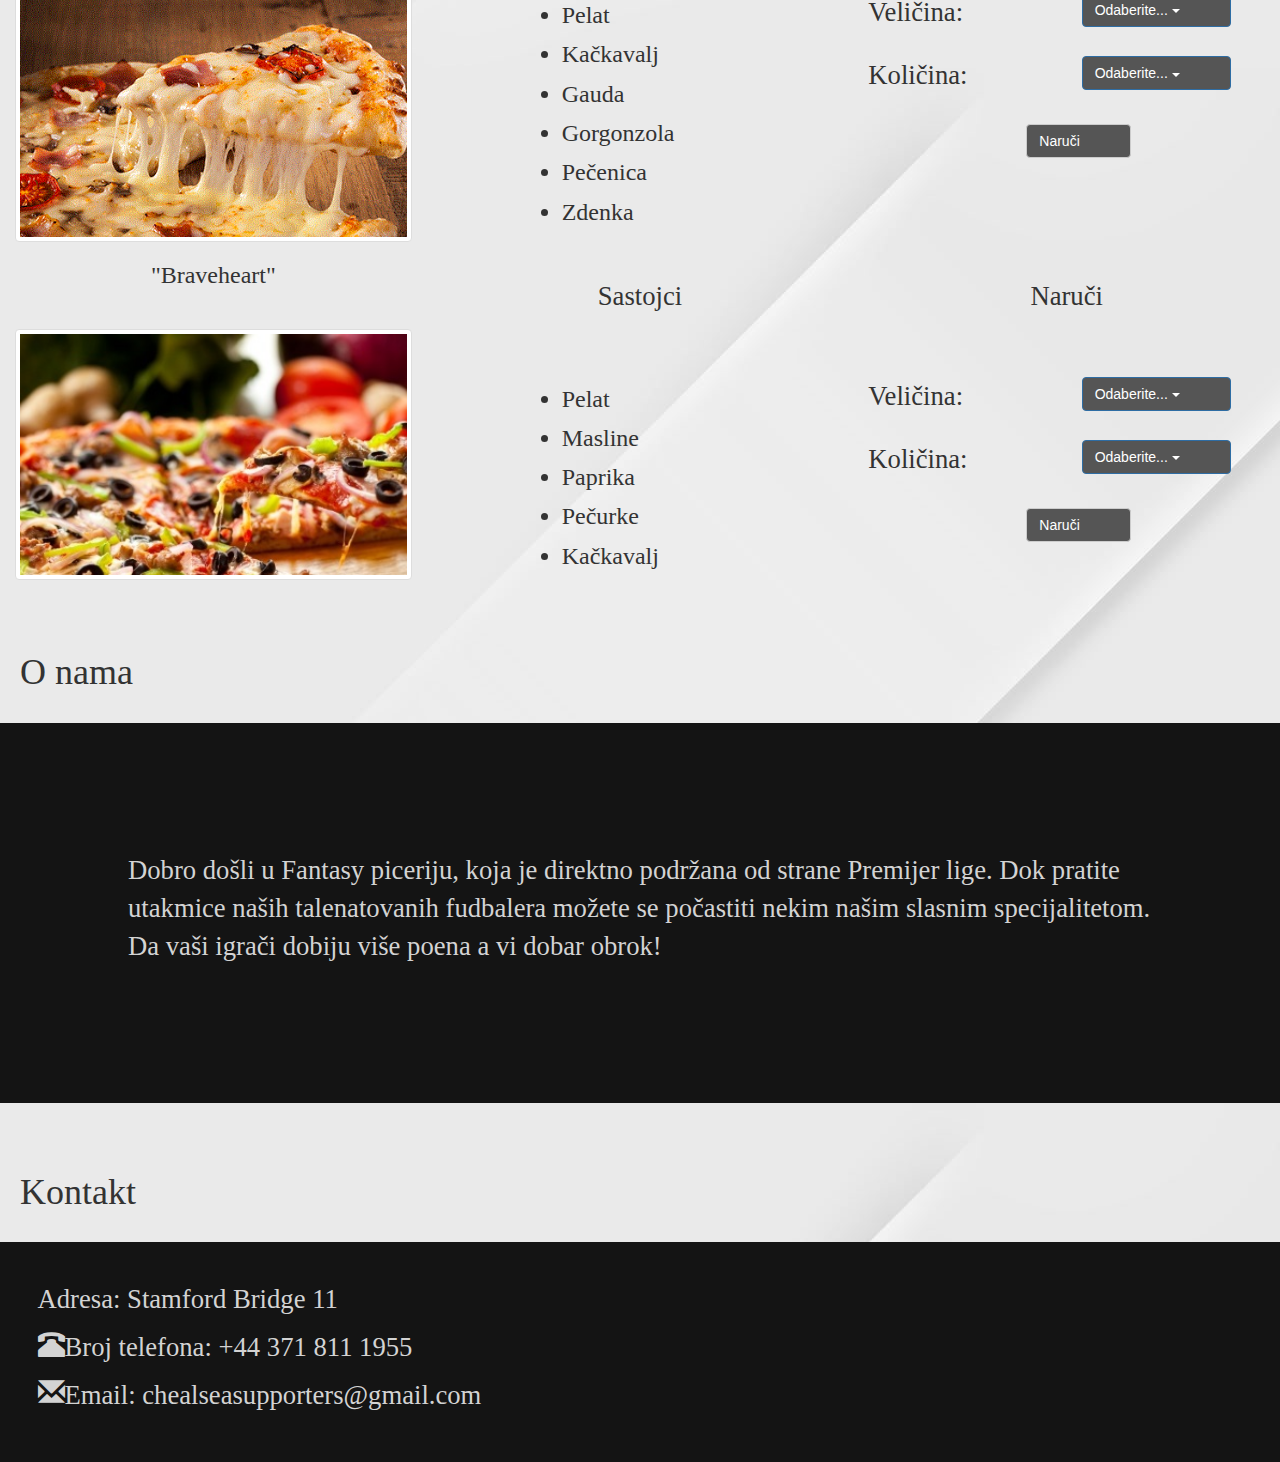
==== commit be3a3a72: "promena" ====
--- a/hw-2/domaci2.html
+++ b/hw-2/domaci2.html
@@ -46,20 +46,20 @@
 				<ul style="margin-left : 80px;">
 				<li style="font-size: 18pt;  padding-top: 60px;"> Pelat </li>
 					<li style="font-size: 18pt;  padding-top: 5px;"> Masline </li>
-					<li style="font-size: 18pt;  padding-top: 5px;"> Pecurke </li>
-					<li style="font-size: 18pt;  padding-top: 5px;"> Ceri paradajz </li>
+					<li style="font-size: 18pt;  padding-top: 5px;"> Pečurke </li>
+					<li style="font-size: 18pt;  padding-top: 5px;"> Čeri paradajz </li>
 					<li style="font-size: 18pt;  padding-top: 5px;"> Zelena salata </li>
 </ul>
 			</div>
 		
 			
 			<div class="col-md-4">
-				<h3 style="margin-bottom: 50px;">Naruci</h3>
-
-				<div class="row">
-
-					<div class="col-md-6">
-						<p style="padding-top: 15px;">Velicina: </p>
+				<h3 style="margin-bottom: 50px;">Naruči</h3>
+
+				<div class="row">
+
+					<div class="col-md-6">
+						<p style="padding-top: 15px;">Veličina: </p>
 					</div>
 
 					<div class="col-md-6">
@@ -82,7 +82,7 @@
 				<div class="row">
 
 					<div class="col-md-6">
-						<p style="padding-top: 15px;">Kolicina: </p>
+						<p style="padding-top: 15px;">Količina: </p>
 					</div>
 
 					<div class="col-md-6">
@@ -103,7 +103,7 @@
 
 
 				<div class="row">
-						<button type="button" class="btn btn-default" style="background-color: #555555; color:white;">Naruci</button>
+						<button type="button" class="btn btn-default" style="background-color: #555555; color:white;">Naruči</button>
 					
 				</div>
 				</div>
@@ -122,19 +122,19 @@
 				<ul style="margin-left : 80px;">
 				<li style="font-size: 18pt;  padding-top: 60px;"> Pelat </li>
 					<li style="font-size: 18pt;  padding-top: 5px;"> Kulen </li>
-					<li style="font-size: 18pt;  padding-top: 5px;"> Kackavalj </li>
+					<li style="font-size: 18pt;  padding-top: 5px;"> Kačkavalj </li>
 					
 					
 </ul>
 			</div>
 			
 			<div class="col-md-4">
-				<h3 style="margin-bottom: 50px;">Naruci</h3>
-
-				<div class="row">
-
-					<div class="col-md-6">
-						<p style="padding-top: 15px;">Velicina: </p>
+				<h3 style="margin-bottom: 50px;">Naruči</h3>
+
+				<div class="row">
+
+					<div class="col-md-6">
+						<p style="padding-top: 15px;">Veličina: </p>
 					</div>
 
 					<div class="col-md-6">
@@ -157,7 +157,7 @@
 				<div class="row">
 
 					<div class="col-md-6">
-						<p style="padding-top: 15px;">Kolicina: </p>
+						<p style="padding-top: 15px;">Količina: </p>
 					</div>
 
 					<div class="col-md-6">
@@ -178,7 +178,7 @@
 
 
 				<div class="row">
-						<button type="button" class="btn btn-default" style="background-color: #555555; color:white;">Naruci</button>
+						<button type="button" class="btn btn-default" style="background-color: #555555; color:white;">Naruči</button>
 					
 				</div>
 				</div>
@@ -195,20 +195,20 @@
 			<div class="col-md-4">
 				<h3>Sastojci</h3>
 				<ul style="margin-left : 80px;">
-				<li style="font-size: 18pt;  padding-top: 60px;"> Mlecna cokolada </li>
+				<li style="font-size: 18pt;  padding-top: 60px;"> Mlečna čokolada </li>
 					<li style="font-size: 18pt;  padding-top: 5px;"> Nutela </li>
-					<li style="font-size: 18pt;  padding-top: 5px;"> Lesnik </li>
+					<li style="font-size: 18pt;  padding-top: 5px;"> Lešnik </li>
 					<li style="font-size: 18pt;  padding-top: 5px;"> Mancmelou </li>
 				
 </ul>
 			</div>
 			<div class="col-md-4">
-				<h3 style="margin-bottom: 50px;">Naruci</h3>
-
-				<div class="row">
-
-					<div class="col-md-6">
-						<p style="padding-top: 15px;">Velicina: </p>
+				<h3 style="margin-bottom: 50px;">Naruči</h3>
+
+				<div class="row">
+
+					<div class="col-md-6">
+						<p style="padding-top: 15px;">Veličina: </p>
 					</div>
 
 					<div class="col-md-6">
@@ -231,7 +231,7 @@
 				<div class="row">
 
 					<div class="col-md-6">
-						<p style="padding-top: 15px;">Kolicina: </p>
+						<p style="padding-top: 15px;">Količina: </p>
 					</div>
 
 					<div class="col-md-6">
@@ -252,7 +252,7 @@
 
 
 				<div class="row">
-						<button type="button" class="btn btn-default" style="background-color: #555555; color:white;">Naruci</button>
+						<button type="button" class="btn btn-default" style="background-color: #555555; color:white;">Naruči</button>
 					
 				</div>
 				</div>
@@ -268,22 +268,22 @@
 				<h3>Sastojci</h3>
 				<ul style="margin-left : 80px;">
 				<li style="font-size: 18pt;  padding-top: 60px;"> Pelat </li>
-					<li style="font-size: 18pt;  padding-top: 5px;"> Kackavalj </li>
+					<li style="font-size: 18pt;  padding-top: 5px;"> Kačkavalj </li>
 					<li style="font-size: 18pt;  padding-top: 5px;"> Gauda </li>
 					<li style="font-size: 18pt;  padding-top: 5px;"> Gorgonzola </li>
-					<li style="font-size: 18pt;  padding-top: 5px;"> Pecenica </li>
+					<li style="font-size: 18pt;  padding-top: 5px;"> Pečenica </li>
 					<li style="font-size: 18pt;  padding-top: 5px;"> Zdenka </li>
 
 
 </ul>
 			</div>
 			<div class="col-md-4">
-				<h3 style="margin-bottom: 50px;">Naruci</h3>
-
-				<div class="row">
-
-					<div class="col-md-6">
-						<p style="padding-top: 15px;">Velicina: </p>
+				<h3 style="margin-bottom: 50px;">Naruči</h3>
+
+				<div class="row">
+
+					<div class="col-md-6">
+						<p style="padding-top: 15px;">Veličina: </p>
 					</div>
 
 					<div class="col-md-6">
@@ -306,7 +306,7 @@
 				<div class="row">
 
 					<div class="col-md-6">
-						<p style="padding-top: 15px;">Kolicina: </p>
+						<p style="padding-top: 15px;">Količina: </p>
 					</div>
 
 					<div class="col-md-6">
@@ -327,7 +327,7 @@
 
 
 				<div class="row">
-						<button type="button" class="btn btn-default" style="background-color: #555555; color:white;">Naruci</button>
+						<button type="button" class="btn btn-default" style="background-color: #555555; color:white;">Naruči</button>
 					
 				</div>
 				</div>
@@ -343,17 +343,17 @@
 				<li style="font-size: 18pt;  padding-top: 60px;"> Pelat </li>
 					<li style="font-size: 18pt;  padding-top: 5px;"> Masline </li>
 					<li style="font-size: 18pt;  padding-top: 5px;"> Paprika </li>
-					<li style="font-size: 18pt;  padding-top: 5px;"> Pecurke </li>
-					<li style="font-size: 18pt;  padding-top: 5px;"> Kackavalj </li>
+					<li style="font-size: 18pt;  padding-top: 5px;"> Pečurke </li>
+					<li style="font-size: 18pt;  padding-top: 5px;"> Kačkavalj </li>
 </ul>
 			</div>
 			<div class="col-md-4">
-				<h3 style="margin-bottom: 50px;">Naruci</h3>
-
-				<div class="row">
-
-					<div class="col-md-6">
-						<p style="padding-top: 15px;">Velicina: </p>
+				<h3 style="margin-bottom: 50px;">Naruči</h3>
+
+				<div class="row">
+
+					<div class="col-md-6">
+						<p style="padding-top: 15px;">Veličina: </p>
 					</div>
 
 					<div class="col-md-6">
@@ -376,7 +376,7 @@
 				<div class="row">
 
 					<div class="col-md-6">
-						<p style="padding-top: 15px;">Kolicina: </p>
+						<p style="padding-top: 15px;">Količina: </p>
 					</div>
 
 					<div class="col-md-6">
@@ -397,7 +397,7 @@
 
 
 				<div class="row">
-						<button type="button" class="btn btn-default" style="background-color: #555555; color:white;">Naruci</button>
+						<button type="button" class="btn btn-default" style="background-color: #555555; color:white;">Naruči</button>
 					
 				</div>
 				</div>
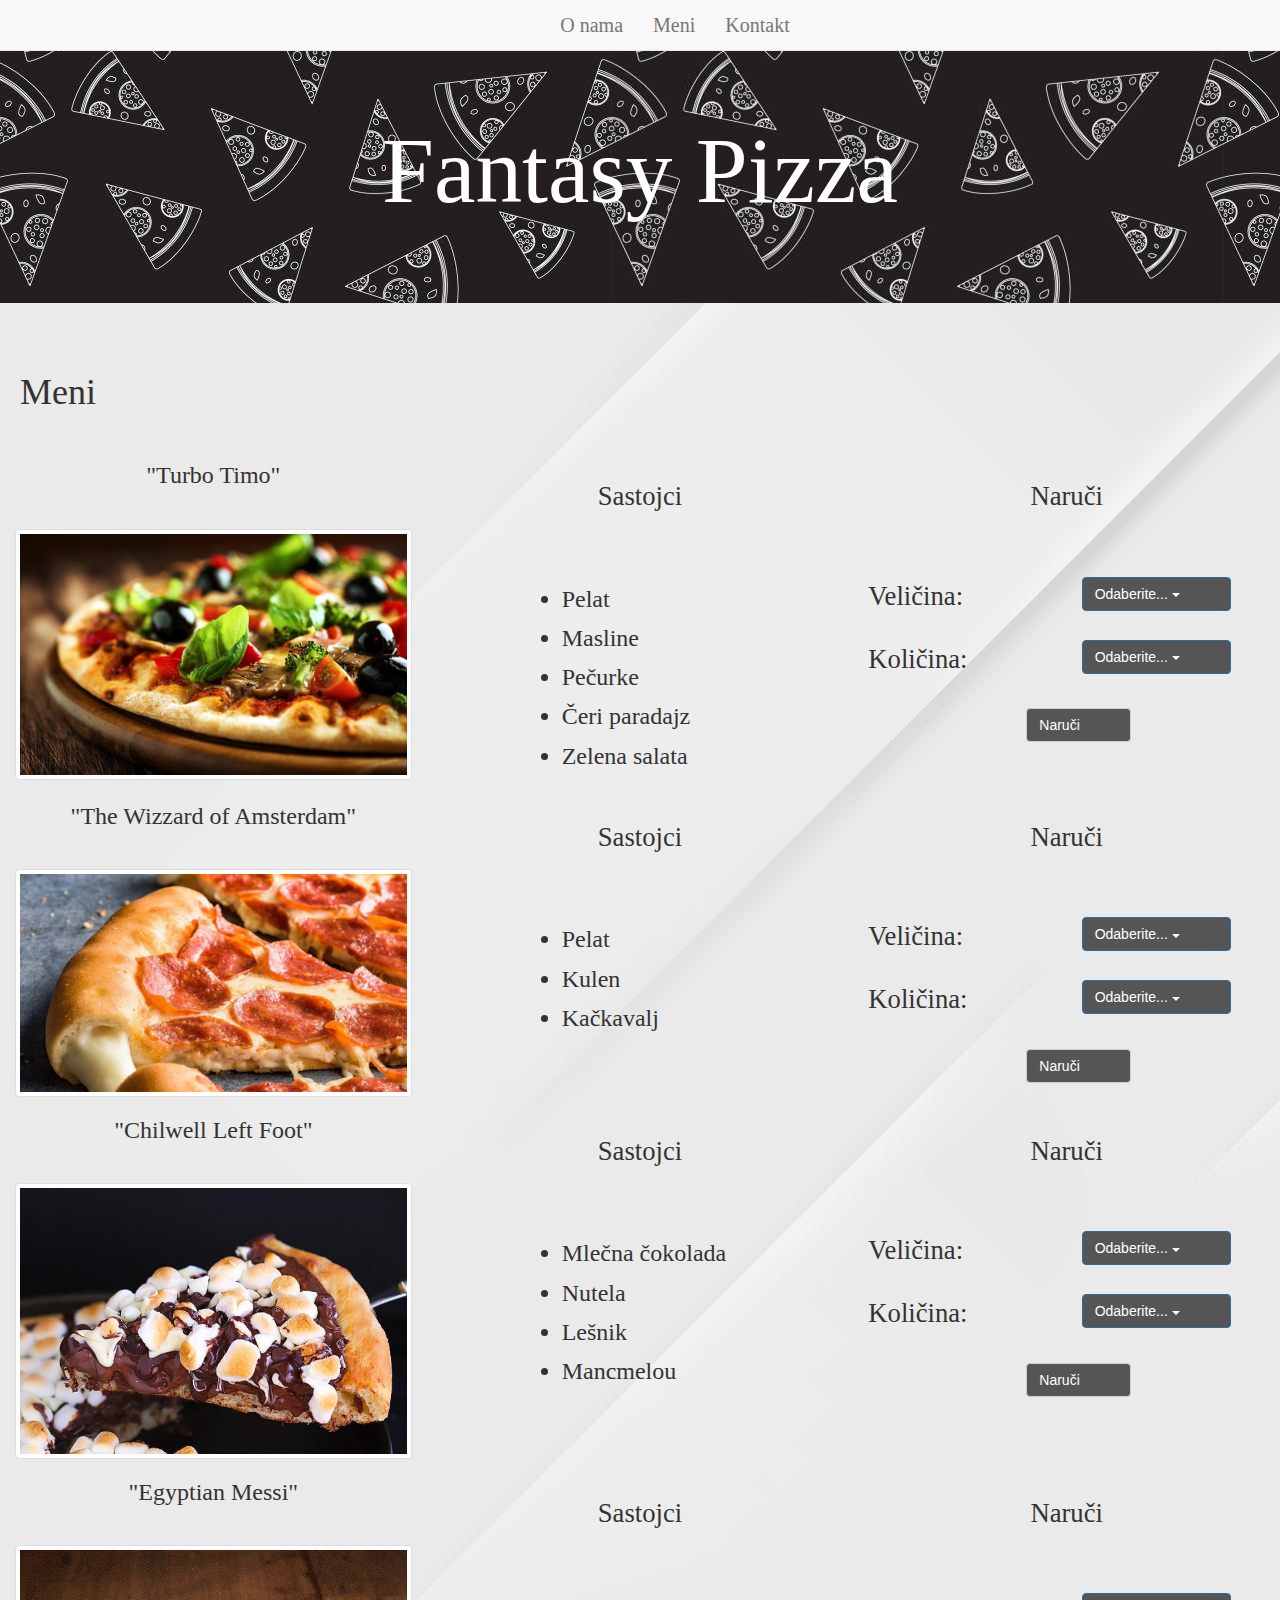
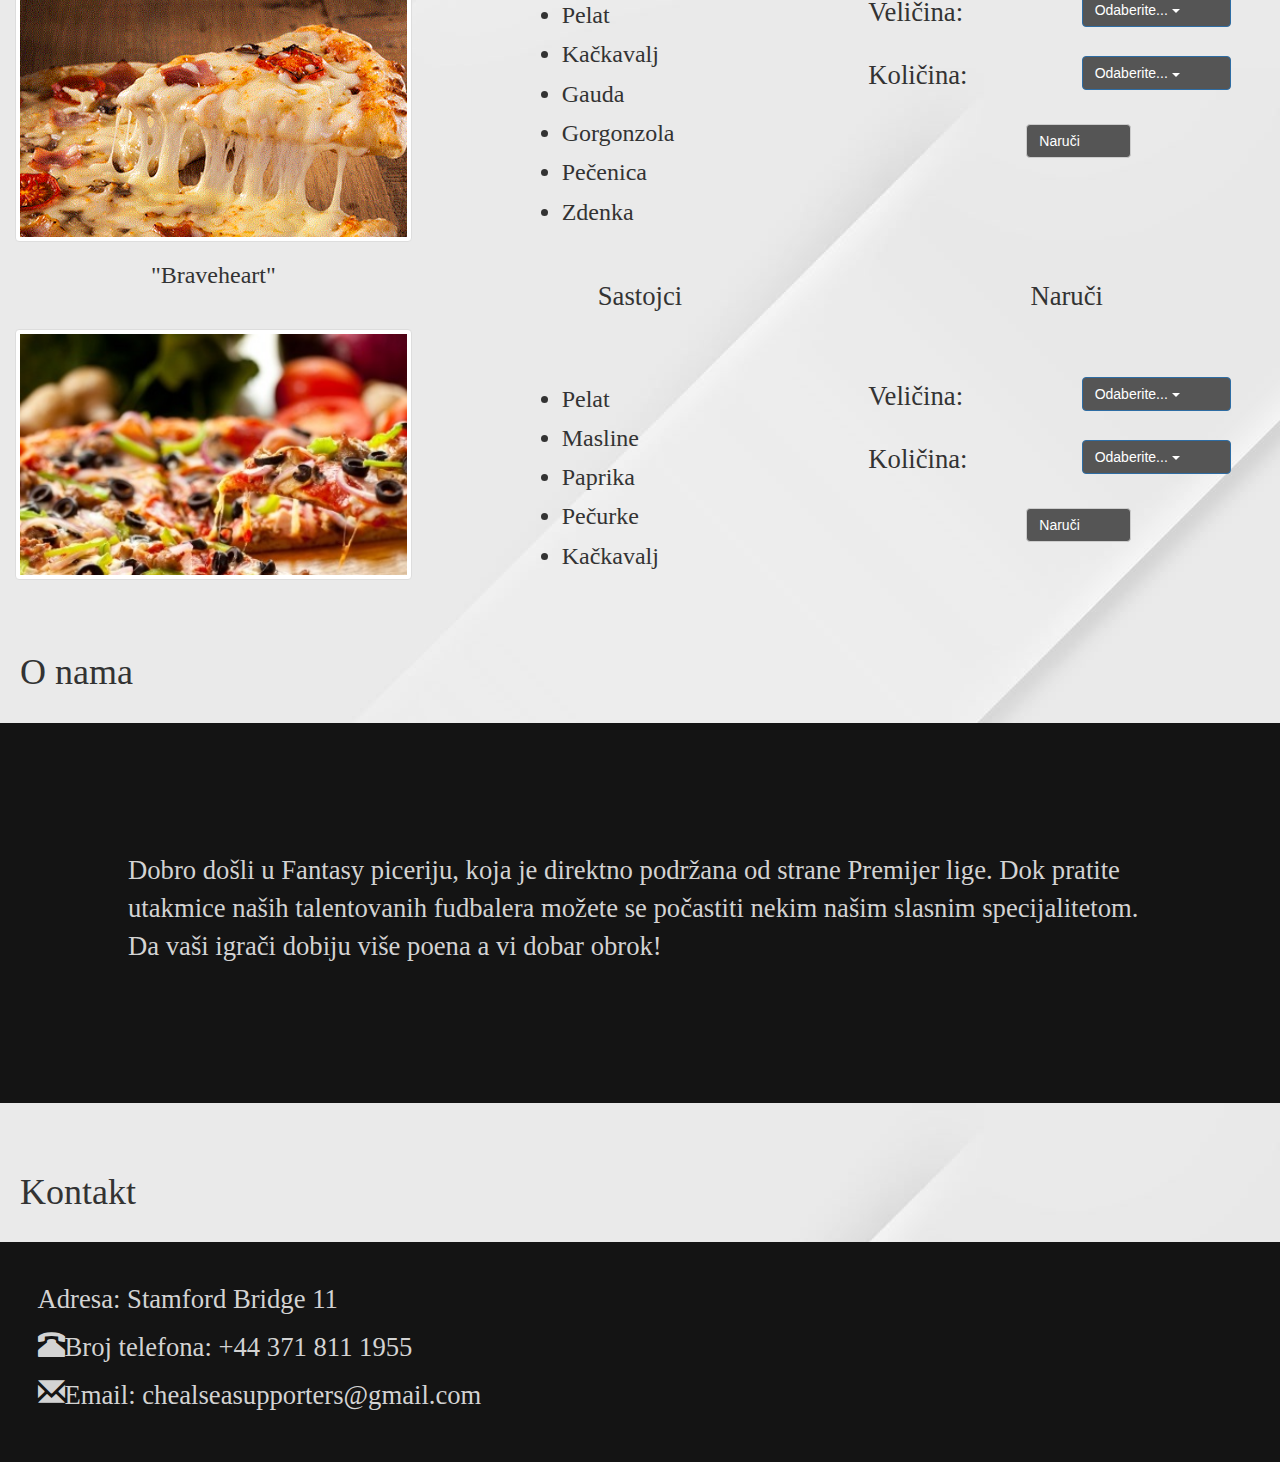
==== commit a3a35062: "promena" ====
--- a/hw-2/domaci2.html
+++ b/hw-2/domaci2.html
@@ -410,7 +410,7 @@
 
 		<div class="row">
 			<div class="col-md-12" style="padding: 10%;background-color: rgb(20, 20, 20);color: lightgrey;">
-				<p class="p1">Dobro došli u Fantasy piceriju, koja je direktno podržana od strane Premijer lige. Dok pratite utakmice naših talenatovanih fudbalera možete se počastiti nekim našim slasnim specijalitetom. Da vaši igrači dobiju više poena a vi dobar obrok!</p>
+				<p class="p1">Dobro došli u Fantasy piceriju, koja je direktno podržana od strane Premijer lige. Dok pratite utakmice naših talentovanih fudbalera možete se počastiti nekim našim slasnim specijalitetom. Da vaši igrači dobiju više poena a vi dobar obrok!</p>
 			</div>
 		</div>
 
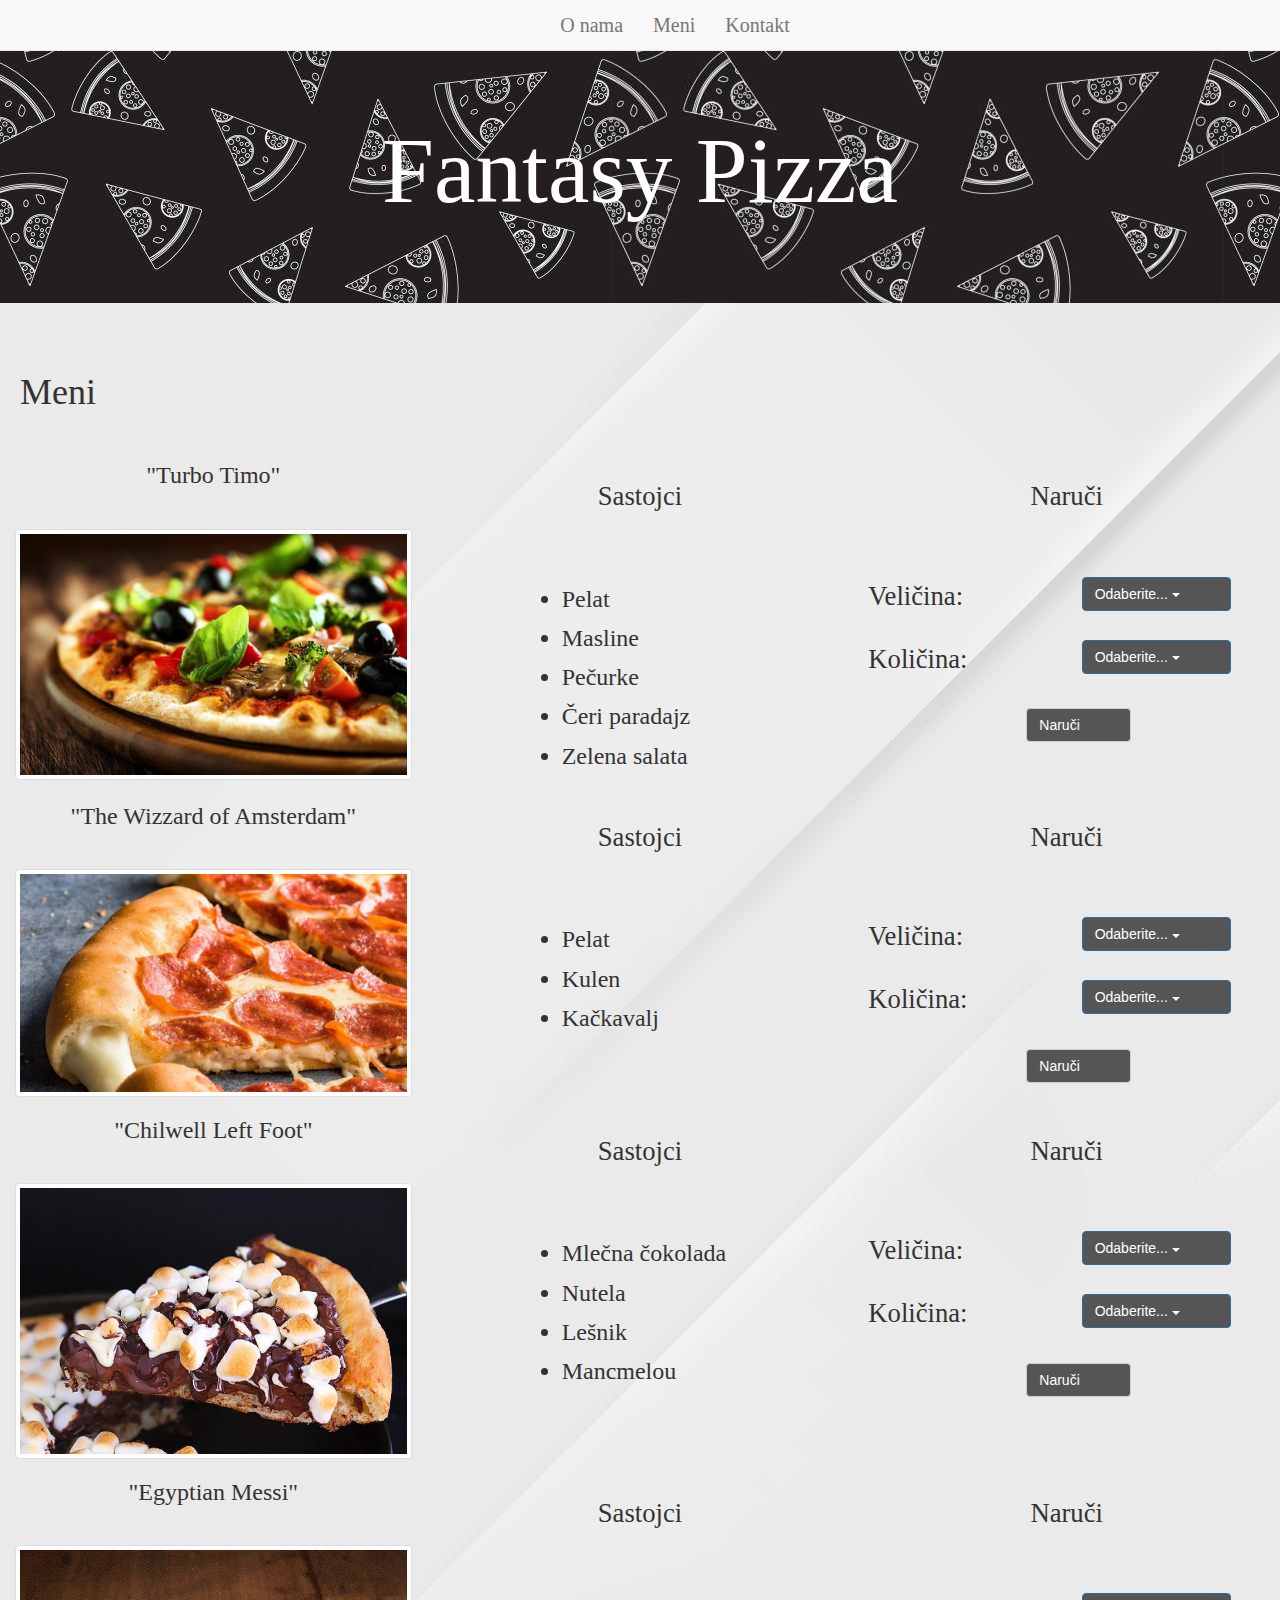
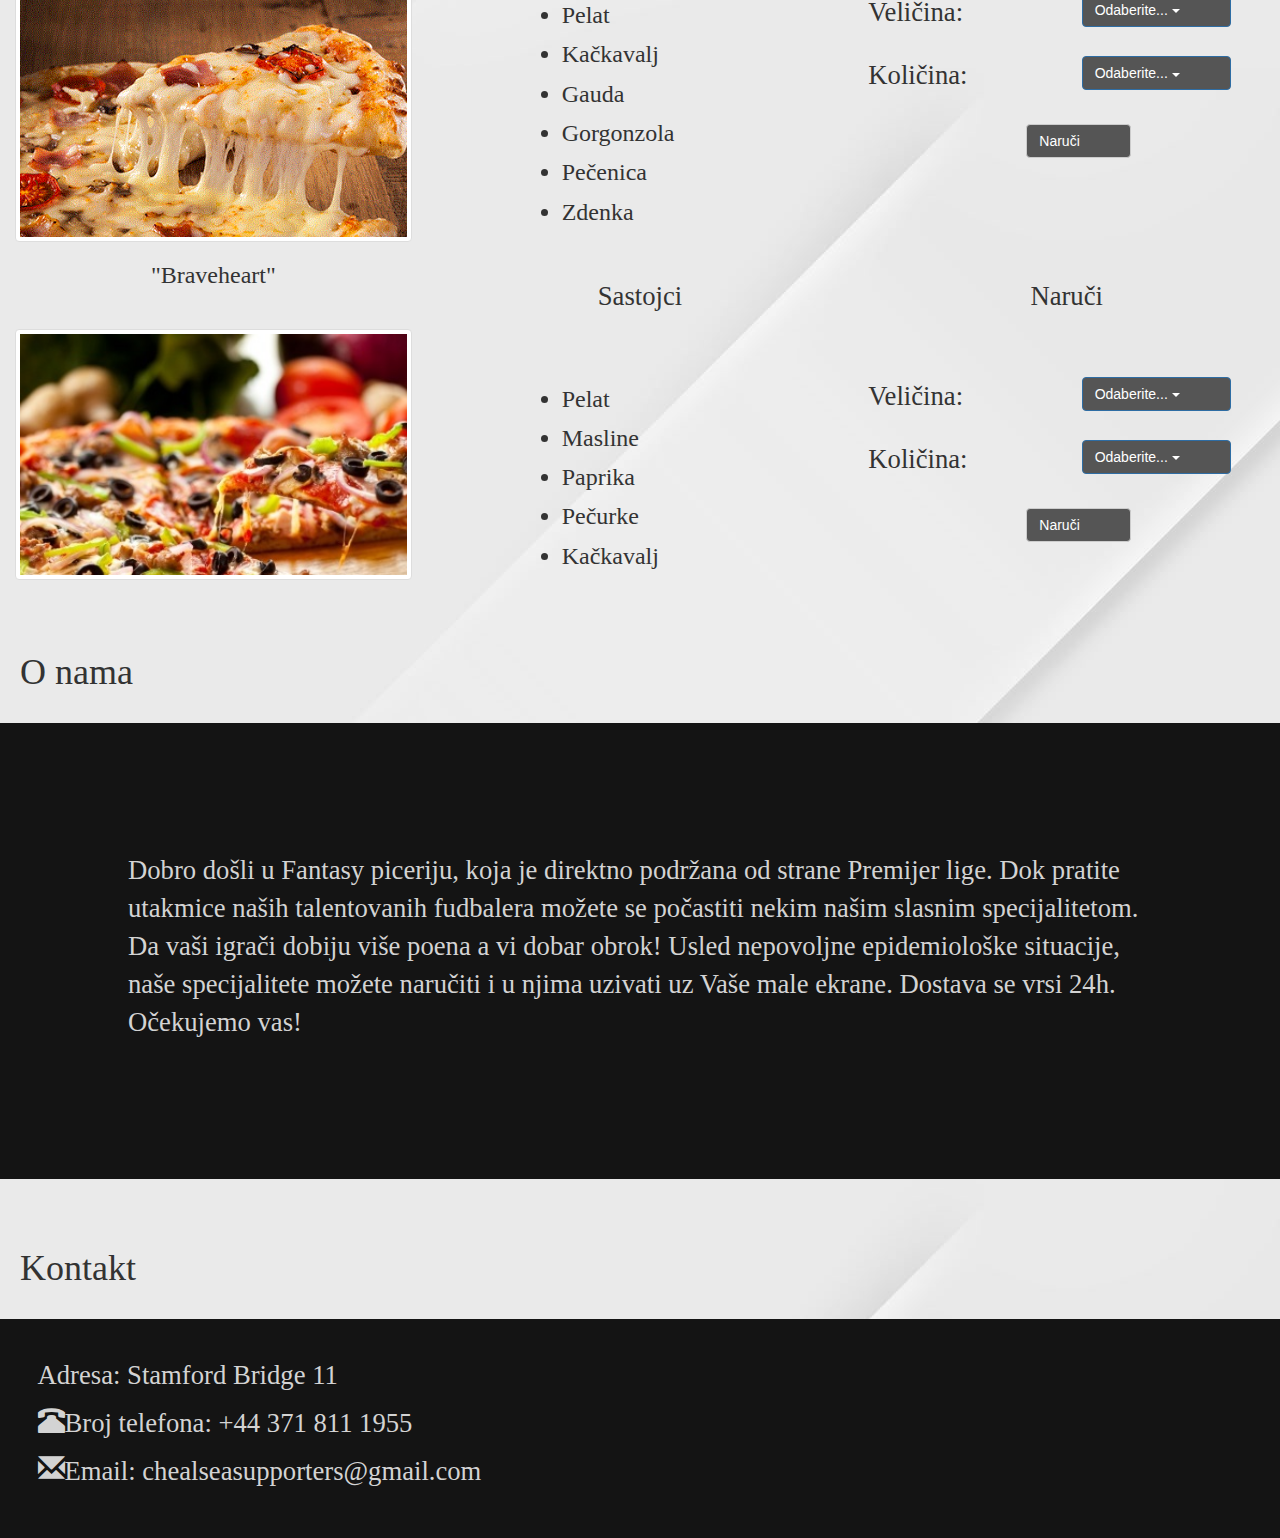
==== commit 37bded63: "Update domaci2.html" ====
--- a/hw-2/domaci2.html
+++ b/hw-2/domaci2.html
@@ -410,7 +410,7 @@
 
 		<div class="row">
 			<div class="col-md-12" style="padding: 10%;background-color: rgb(20, 20, 20);color: lightgrey;">
-				<p class="p1">Dobro došli u Fantasy piceriju, koja je direktno podržana od strane Premijer lige. Dok pratite utakmice naših talentovanih fudbalera možete se počastiti nekim našim slasnim specijalitetom. Da vaši igrači dobiju više poena a vi dobar obrok!</p>
+				<p class="p1">Dobro došli u Fantasy piceriju, koja je direktno podržana od strane Premijer lige. Dok pratite utakmice naših talentovanih fudbalera možete se počastiti nekim našim slasnim specijalitetom. Da vaši igrači dobiju više poena a vi dobar obrok! Usled nepovoljne epidemiološke situacije, naše specijalitete možete naručiti i u njima uzivati uz Vaše male ekrane. Dostava se vrsi 24h. Očekujemo vas!</p>
 			</div>
 		</div>
 
